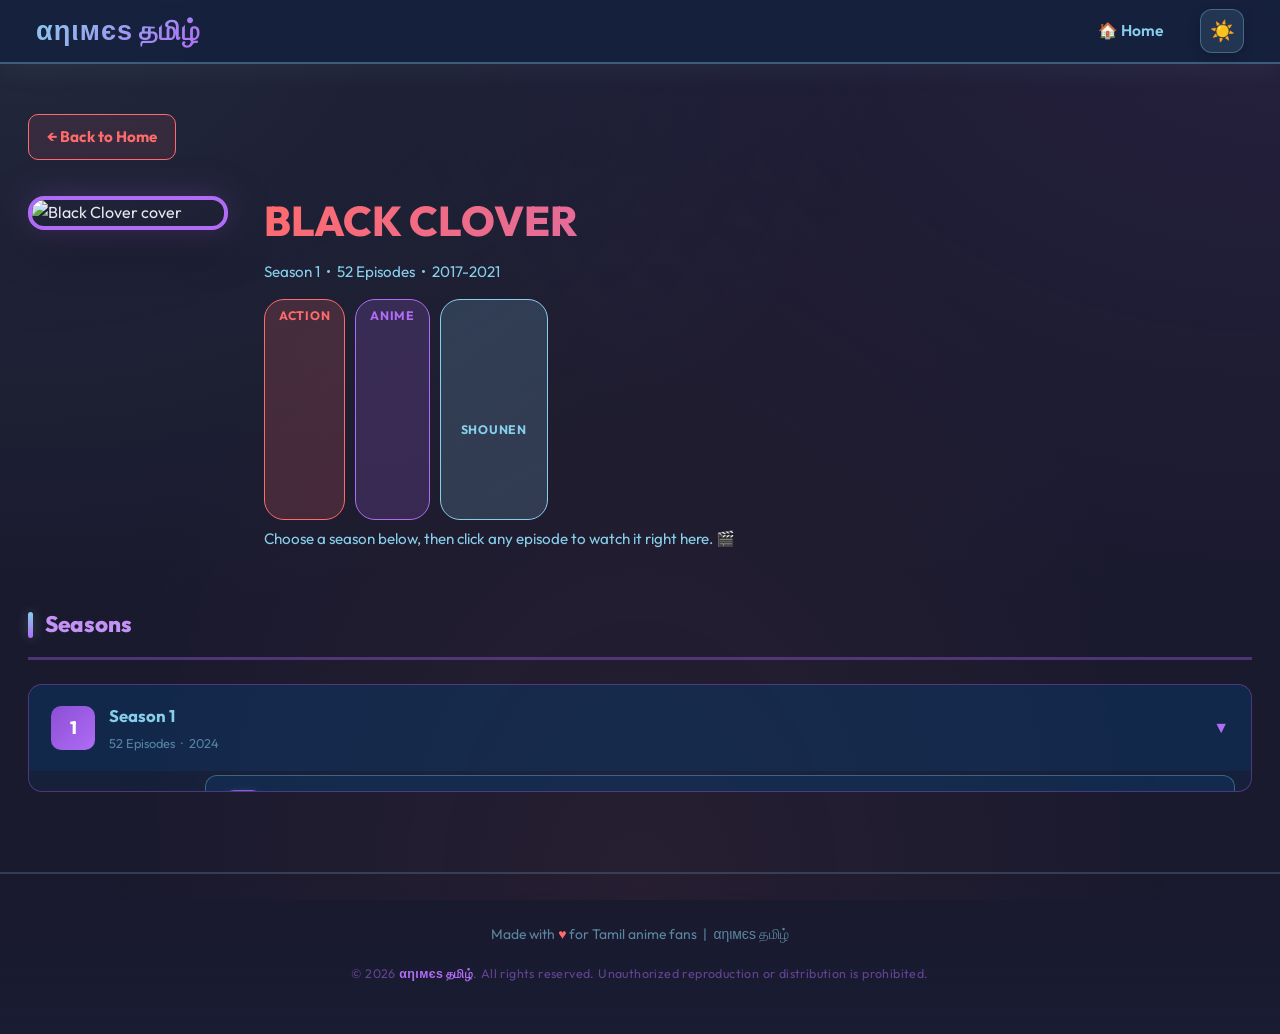
==== Black Clover.html @ f10b7d60 "6 with new animes" ====
<!DOCTYPE html>
<html lang="en">

<head>
    <meta charset="UTF-8">
    <meta name="viewport" content="width=device-width, initial-scale=1.0">
    <title>Black Clover — αηιмєѕ தமிழ்</title>
    <meta name="description" content="Watch Black Clover Season 1 & Season 2 all episodes in Tamil on αηιмєѕ தமிழ்.">
    <link rel="stylesheet" href="style.css">
    <script>/* apply saved theme before paint */
        (function () { var t = localStorage.getItem('animeTheme') || 'dark'; document.documentElement.setAttribute('data-theme', t); })();
    </script>
        <style>
        /* Page-specific keyframes — all other styles live in style.css */
        @keyframes fadeIn  { from { opacity: 0; } to { opacity: 1; } }
        @keyframes slideUp { from { transform: translateY(30px); opacity: 0; } to { transform: translateY(0); opacity: 1; } }
    </style>
</head>

<body>

    <!-- ===== VIDEO MODAL ===== -->
    <div class="modal-overlay" id="videoModal" role="dialog" aria-modal="true" aria-labelledby="modalEpTitle">
        <div class="modal-box">
            <div class="modal-topbar">
                <div class="modal-ep-title" id="modalEpTitle">Episode</div>
                <button class="modal-close" id="modalClose" title="Close (Esc)">✕</button>
            </div>
            <div class="modal-video-wrap">
                <iframe id="modalIframe" title="Anime Video Player" src="" allowfullscreen allow="autoplay"></iframe>
            </div>
            <div class="modal-controls">
                <button class="modal-nav-btn btn-prev" id="btnPrev">◀ Previous</button>
                <div class="quality-selector" id="qualitySelector">
                    <button class="quality-btn active" data-quality="720p">720p</button>
                    <button class="quality-btn" data-quality="480p">480p</button>
                    <button class="quality-btn" data-quality="360p">360p</button>
                </div>
                <div class="modal-ep-counter" id="epCounter">— / 52</div>
                <button class="download-btn" id="downloadBtn" title="Download current episode">
                    ⬇ Download
                </button>
                <button class="modal-nav-btn btn-next" id="btnNext">Next ▶</button>
            </div>
        </div>
    </div>

    <!-- ===== NAVBAR ===== -->
    <nav class="navbar">
        <a href="index.html" class="logo">αηιмєѕ தமிழ்</a>
        <button class="hamburger" id="hamburger" aria-label="Toggle menu" aria-expanded="false">
            <span></span>
            <span></span>
            <span></span>
        </button>
        <ul class="nav-links" id="navLinks">
            <li><a href="index.html">🏠 Home</a></li>
        </ul>
        <button class="theme-toggle" id="themeToggle" aria-label="Toggle light/dark theme"
            title="Toggle theme">☀️</button>
    </nav>

    <!-- ===== PAGE CONTENT ===== -->
    <div class="page-wrapper">

        <a href="index.html" class="back-link">← Back to Home</a>

        <!-- SHOW HEADER -->
        <div class="show-header">
            <img src="Black clover.jpg" alt="Black Clover cover" loading="lazy" decoding="async">
            <div class="show-info">
                <h1>BLACK CLOVER</h1>
                <p>
                    Season 1 &nbsp;•&nbsp; 52 Episodes &nbsp;•&nbsp; 2017-2021
                </p>
                <div class="genre-tags">
                    <span class="genre-tag action">Action</span>
                    <span class="genre-tag anime">Anime</span>
                    <span class="genre-tag hero">Shounen</span>
                </div>
                <p class="show-description">
                    Choose a season below, then click any episode to watch it right here. 🎬
                </p>
            </div>
        </div>

        <!-- SEASON SECTION TITLE -->
        <div class="section-title">Seasons</div>

        <!-- SEASON ACCORDION -->
        <div class="seasons-wrap" id="seasonsWrap">

            <!-- Season 1 block -->
            <div class="season-block" id="block-s1">
                <div class="season-header" id="hdr-s1" role="button" aria-expanded="false" aria-controls="body-s1">
                    <div class="season-header-left">
                        <div class="season-num-badge">1</div>
                        <div>
                            <div class="season-header-title">Season 1</div>
                            <div class="season-header-meta">52 Episodes &nbsp;·&nbsp; 2024</div>
                        </div>
                    </div>
                    <span class="season-chevron">▼</span>
                </div>
                <div class="season-body" id="body-s1">
                    <div class="season-body-inner">
                        <div class="season-content">
                            <div class="season-cover">
                                <img src="Black Clover S1.jpg" alt="Black Clover Season 1" loading="lazy" decoding="async">
                            </div>
                            <div class="season-episodes">
                                <ul class="episode-list" id="listS1"></ul>
                            </div>
                        </div>
                    </div>
                </div>
            </div>

            

        </div>

    </div>

    <!-- FOOTER -->
    <footer>
        <p>Made with <span>♥</span> for Tamil anime fans &nbsp;|&nbsp; αηιмєѕ தமிழ்</p>
        <p class="copyright">&copy; 2026 <span class="copy-brand">αηιмєѕ தமிழ்</span>. All rights reserved. Unauthorized
            reproduction or distribution is prohibited.</p>
    </footer>

    <script>
        // ─── Episode data ──────────────────────────────────────────────────────────
        const season1 = [
            { label: 'Black Clover — Season 1 Episode 1', url: 'https://drive.google.com/file/d/1ODPbHvJEhEMpphtI4MxRCnHUGXmP1tiV/view?usp=drive_link' },
            { label: 'Black Clover — Season 1 Episode 2', url: 'https://drive.google.com/file/d/1UU6DMYvfNjdgx-czAlC-QVXr_h1ueQlT/view?usp=drive_link' },
            { label: 'Black Clover — Season 1 Episode 3', url: 'https://drive.google.com/file/d/1fp06RDOdwftq0lW15S4uNfMXd6vimS-R/view?usp=drive_link' },
            { label: 'Black Clover — Season 1 Episode 4', url: 'https://drive.google.com/file/d/147hRagMRsgIPIV0D53DgfWSum-laJky3/view?usp=drive_link' },
            { label: 'Black Clover — Season 1 Episode 5', url: 'https://drive.google.com/file/d/1hx0wmpyjPti8TizTmMIxTGmv3ncDwISy/view?usp=drive_link' },
            { label: 'Black Clover — Season 1 Episode 6', url: 'https://drive.google.com/file/d/1q7LnzBNbZkUUWpS2-jgmQ9IhrlIVIlir/view?usp=drive_link' },
            { label: 'Black Clover — Season 1 Episode 7', url: 'https://drive.google.com/file/d/16MvOg9ebQ0H7MaVcecm7iQT22Mqzcdz2/view?usp=drive_link' },
            { label: 'Black Clover — Season 1 Episode 8', url: 'https://drive.google.com/file/d/1AsIBkCfFNQz-Bp7a3dCff4TRUzwnJFNo/view?usp=drive_link' },
            { label: 'Black Clover — Season 1 Episode 9', url: 'https://drive.google.com/file/d/16DXvcwOeLI66t9OxpJB8tHux8fPv2nIG/view?usp=drive_link' },
            { label: 'Black Clover — Season 1 Episode 10', url: 'https://drive.google.com/file/d/1ffPq-OgUAM6AscoiG_Q5oQ6_a7YMpHwx/view?usp=drive_link' },
            { label: 'Black Clover — Season 1 Episode 11', url: 'https://drive.google.com/file/d/1TDnt6CKVh8oF5mcPyg6MbT69pBbmj9pi/view?usp=drive_link' },
            { label: 'Black Clover — Season 1 Episode 12', url: 'https://drive.google.com/file/d/1ku1aMR34oBhOyInc1qjT79qwLTLvL-Q6/view?usp=drive_link' },
            { label: 'Black Clover — Season 1 Episode 13', url: 'https://drive.google.com/file/d/1seFA0r91bk8-u1pZyEKzcgGpgho2S2MD/view?usp=drive_link' },
            { label: 'Black Clover — Season 1 Episode 14', url: 'https://drive.google.com/file/d/12w76KF4JlneqTBJmibyP7TG2EaC3A2d1/view?usp=drive_link' },
            { label: 'Black Clover — Season 1 Episode 15', url: 'https://drive.google.com/file/d/1xRk1DCmww_YLrAiUZ01_tJFTzHuUz1rH/view?usp=drive_link' },
            { label: 'Black Clover — Season 1 Episode 16', url: 'https://drive.google.com/file/d/1O9LygKLz4t2v1fXNx--AKS7kRJ373syA/view?usp=drive_link' },
            { label: 'Black Clover — Season 1 Episode 17', url: 'https://drive.google.com/file/d/1rYxMDRkAYCaDwPFj208exHD-0DpUpXCZ/view?usp=drive_link' },
            { label: 'Black Clover — Season 1 Episode 18', url: 'https://drive.google.com/file/d/1ztxoA6_M03mwa7ZdaEwH3BLgy6uEzq-6/view?usp=drive_link' },
            { label: 'Black Clover — Season 1 Episode 19', url: 'https://drive.google.com/file/d/1YQ4ZGFRJcFFOziHP7ryG60n-5vrGi-Hg/view?usp=drive_link' },
            { label: 'Black Clover — Season 1 Episode 20', url: 'https://drive.google.com/file/d/1003yUZefJmhm5v-bn42cq-cFcBUf1Kmr/view?usp=drive_link' },
            { label: 'Black Clover — Season 1 Episode 21', url: 'https://drive.google.com/file/d/1nypsdMPqKhxxxCl2USI6wyjwSKQftTIE/view?usp=drive_link' },
            { label: 'Black Clover — Season 1 Episode 22', url: 'https://drive.google.com/file/d/1fzC5f1wbf9sOoAqkiLy27fHo5FhXYRzz/view?usp=drive_link' },
            { label: 'Black Clover — Season 1 Episode 23', url: 'https://drive.google.com/file/d/1_gjJJTzLBx9CuyI6VPsvhYlcbNpOs1Sj/view?usp=drive_link' },
            { label: 'Black Clover — Season 1 Episode 24', url: 'https://drive.google.com/file/d/1h2pwCmJOZrFb5NExrcI9Pcqk-jPaqbt_/view?usp=drive_link' },
            { label: 'Black Clover — Season 1 Episode 25', url: 'https://drive.google.com/file/d/1vTQSO6mHoZk7KQks492SP2wtjo2FNkQ2/view?usp=drive_link' },
            { label: 'Black Clover — Season 1 Episode 26', url: 'https://drive.google.com/file/d/1W5kCnkiEDYukoO-WlAtehgl3UT6zfNxh/view?usp=drive_link' },
            { label: 'Black Clover — Season 1 Episode 27', url: 'https://drive.google.com/file/d/1fP_kt8_ywPyBqBD8XFNz-qHctT_Kmmp9/view?usp=drive_link' },
            { label: 'Black Clover — Season 1 Episode 28', url: 'https://drive.google.com/file/d/1cFwmqe0yg_zBHIG69gk7wKfw1a-eI2rd/view?usp=drive_link' },
            { label: 'Black Clover — Season 1 Episode 29', url: 'https://drive.google.com/file/d/1rcgXAd_u4LQvGD85NG6L_ZZRvOPipj1w/view?usp=drive_link' },
            { label: 'Black Clover — Season 1 Episode 30', url: 'https://drive.google.com/file/d/1GQHpieshRv08iTudhfadLTmQG_kX_81U/view?usp=drive_link' },
            { label: 'Black Clover — Season 1 Episode 31', url: 'https://drive.google.com/file/d/1RqxE4C7LSFc72aBbK0ppRc-T9F8D0yFf/view?usp=drive_link' },
            { label: 'Black Clover — Season 1 Episode 32', url: 'https://drive.google.com/file/d/11ycaToQ2TkcVKYUf12bIoVbeEXOgBtCK/view?usp=drive_link' },
            { label: 'Black Clover — Season 1 Episode 33', url: 'https://drive.google.com/file/d/1ajj0gp3xN7RAtzWEq52D7Rs4c3wvOy00/view?usp=drive_link' },
            { label: 'Black Clover — Season 1 Episode 34', url: 'https://drive.google.com/file/d/1F8uGpwolBcLbOCt_jxpoOchkNUZ0XtZn/view?usp=drive_link' },
            { label: 'Black Clover — Season 1 Episode 35', url: 'https://drive.google.com/file/d/1EN5IN9hanwbucivZ3r1BJMKgd7P41Uz4/view?usp=drive_link' },
            { label: 'Black Clover — Season 1 Episode 36', url: 'https://drive.google.com/file/d/18jjQ3Py9q21RgcNIhizg5OyiLKfL_dfh/view?usp=drive_link' },
            { label: 'Black Clover — Season 1 Episode 37', url: 'https://drive.google.com/file/d/1yW2bL2XUI3VKsSQ8Ou470-_n8xtNUzNb/view?usp=drive_link' },
            { label: 'Black Clover — Season 1 Episode 38', url: 'https://drive.google.com/file/d/1KJCh59lzcBtqf_SO4vPp98ZI-LniccoH/view?usp=drive_link' },
            { label: 'Black Clover — Season 1 Episode 39', url: 'https://drive.google.com/file/d/1qVKRg0rlQJD0KMX1C6P8OE7jvjG9UlRe/view?usp=drive_link' },
            { label: 'Black Clover — Season 1 Episode 40', url: 'https://drive.google.com/file/d/1Q9NmlAQa1TrAHIjie25ZDMcZDa-YQYuP/view?usp=drive_link' },
            { label: 'Black Clover — Season 1 Episode 41', url: 'https://drive.google.com/file/d/1DWbmje2Cut4kT2jY8WESexI1O4_34SRt/view?usp=drive_link' },
            { label: 'Black Clover — Season 1 Episode 42', url: 'https://drive.google.com/file/d/1GTsT0j_Vl5AwKKSDwWXC5KhdFjTHr4aM/view?usp=drive_link' },
            { label: 'Black Clover — Season 1 Episode 43', url: 'https://drive.google.com/file/d/1z6HKS_v7naEfR71bDJf1O1Imvs-zz7Je/view?usp=drive_link' },
            { label: 'Black Clover — Season 1 Episode 44', url: 'https://drive.google.com/file/d/1w0cN11PbFkwaNHTjjyJNapjziAgTkaDh/view?usp=drive_link' },
            { label: 'Black Clover — Season 1 Episode 45', url: 'https://drive.google.com/file/d/191g0h7XyX-62N4xODG4WYwB1gnaFqEPl/view?usp=drive_link' },
            { label: 'Black Clover — Season 1 Episode 46', url: 'https://drive.google.com/file/d/1o9afwUp92Q18mSyHH6MPzNlselTNKvGx/view?usp=drive_link' },
            { label: 'Black Clover — Season 1 Episode 47', url: 'https://drive.google.com/file/d/15kICb1pFve39YVBaPz4xmDzAzr6nMhFi/view?usp=drive_link' },
            { label: 'Black Clover — Season 1 Episode 48', url: 'https://drive.google.com/file/d/13fcKTHnzJXK2BI83XcnaROCqIEAhhWLm/view?usp=drive_link' },
            { label: 'Black Clover — Season 1 Episode 49', url: 'https://drive.google.com/file/d/1zWOemoixFibdqLj236k2VJsVxp9vYJTT/view?usp=drive_link' },
            { label: 'Black Clover — Season 1 Episode 50', url: 'https://drive.google.com/file/d/19eNcGR957ftd28TEfy8--QZLz8u13Xa3/view?usp=drive_link' },
            { label: 'Black Clover — Season 1 Episode 51', url: 'https://drive.google.com/file/d/1IVCrdZCVjt_2vN_iQzRdhMXT2vHn7FC3/view?usp=sharing' },
           
            
        ];

        const allEpisodes = [...season1];
        const total = allEpisodes.length;
        let currentEp = 0;

        // ─── Drive share → embed URL ───────────────────────────────────────────────
        function embedUrl(shareUrl) {
            const m = shareUrl.match(/\/file\/d\/([^/]+)\//);
            return m ? `https://drive.google.com/file/d/${m[1]}/preview` : shareUrl;
        }

        // ─── Build episode list ────────────────────────────────────────────────────
        function buildList(listId, episodes, globalOffset) {
            const ul = document.getElementById(listId);
            episodes.forEach((ep, i) => {
                const globalIndex = globalOffset + i;
                const epNum = String(i + 1).padStart(2, '0');
                const li = document.createElement('li');
                li.innerHTML = `
                    <a href="#" class="ep-link" data-index="${globalIndex}" id="ep-${globalIndex}">
                        <span class="ep-number">${epNum}</span>
                        ${ep.label}
                        <span class="ep-icon">▶</span>
                    </a>`;
                ul.appendChild(li);
            });
        }

        buildList('listS1', season1, 0);

        // ─── Season accordion toggle ───────────────────────────────────────────────
        function toggleSeason(blockId, headerId) {
            const block = document.getElementById(blockId);
            const hdr = document.getElementById(headerId);
            const isOpen = block.classList.contains('open');
            block.classList.toggle('open', !isOpen);
            hdr.setAttribute('aria-expanded', String(!isOpen));
        }

        document.getElementById('hdr-s1').addEventListener('click', () => toggleSeason('block-s1', 'hdr-s1'));

        // ─── Modal elements ────────────────────────────────────────────────────────
        const modal = document.getElementById('videoModal');
        const iframe = document.getElementById('modalIframe');
        const modalTitle = document.getElementById('modalEpTitle');
        const epCounter = document.getElementById('epCounter');
        const btnPrev = document.getElementById('btnPrev');
        const btnNext = document.getElementById('btnNext');
        const btnClose = document.getElementById('modalClose');
        const qualityBtns = document.querySelectorAll('.quality-btn');
        const downloadBtn = document.getElementById('downloadBtn');
        let currentQuality = '720p';

        function openEpisode(index) {
            currentEp = index;
            currentQuality = '720p';
            const ep = allEpisodes[index];
            modalTitle.textContent = ep.label;
            epCounter.textContent = `${index + 1} / ${total}`;
            iframe.src = embedUrl(ep.url);
            btnPrev.disabled = index === 0;
            btnNext.disabled = index === total - 1;
            modal.classList.add('active');
            document.body.style.overflow = 'hidden';

            document.querySelectorAll('.ep-link').forEach(a => a.classList.remove('ep-active'));
            const activeLink = document.getElementById(`ep-${index}`);
            if (activeLink) activeLink.classList.add('ep-active');
            
            // Reset quality buttons
            qualityBtns.forEach(btn => btn.classList.remove('active'));
            document.querySelector('[data-quality="720p"]').classList.add('active');
        }

        function closeModal() {
            modal.classList.remove('active');
            iframe.src = '';
            document.body.style.overflow = '';
            document.querySelectorAll('.ep-link').forEach(a => a.classList.remove('ep-active'));
        }

        function downloadEpisode() {
            const ep = allEpisodes[currentEp];
            let urlToDL = ep.url;
            
            // Extract Google Drive file ID from sharing URL
            const match = ep.url.match(/\/file\/d\/([^\/]+)\//);
            if (match && match[1]) {
                urlToDL = `https://drive.google.com/uc?export=download&id=${match[1]}`;
            }
            
            downloadBtn.classList.add('loading');
            downloadBtn.textContent = '⏳ Preparing...';
            downloadBtn.disabled = true;
            
            // Open download link
            const a = document.createElement('a');
            a.href = urlToDL;
            a.target = '_blank';
            a.click();
            
            // Reset button after 2 seconds
            setTimeout(() => {
                downloadBtn.classList.remove('loading');
                downloadBtn.textContent = '⬇ Download';
                downloadBtn.disabled = false;
            }, 2000);
        }


        // ─── Event listeners ──────────────────────────────────────────────────────
        document.addEventListener('click', e => {
            const link = e.target.closest('.ep-link');
            if (!link) return;
            e.preventDefault();
            openEpisode(parseInt(link.dataset.index));
        });

        qualityBtns.forEach(btn => {
            btn.addEventListener('click', () => {
                currentQuality = btn.dataset.quality;
                qualityBtns.forEach(b => b.classList.remove('active'));
                btn.classList.add('active');
            });
        });

        downloadBtn.addEventListener('click', downloadEpisode);
        btnPrev.addEventListener('click', () => { if (currentEp > 0) openEpisode(currentEp - 1); });
        btnNext.addEventListener('click', () => { if (currentEp < total - 1) openEpisode(currentEp + 1); });
        btnClose.addEventListener('click', closeModal);
        modal.addEventListener('click', e => { if (e.target === modal) closeModal(); });
        document.addEventListener('keydown', e => {
            if (e.key === 'Escape' && modal.classList.contains('active')) closeModal();
        });

        // ─── Hamburger menu ──────────────────────────────────────────────────────
        const hamburger = document.getElementById('hamburger');
        const navLinks = document.getElementById('navLinks');
        
        hamburger.addEventListener('click', function () {
            navLinks.classList.toggle('active');
            hamburger.classList.toggle('active');
            hamburger.setAttribute('aria-expanded', navLinks.classList.contains('active'));
        });

        // Close menu when a link is clicked
        navLinks.querySelectorAll('a').forEach(link => {
            link.addEventListener('click', function () {
                navLinks.classList.remove('active');
                hamburger.classList.remove('active');
                hamburger.setAttribute('aria-expanded', false);
            });
        });

        // ─── Theme toggle ─────────────────────────────────────────────────────────
        var themeBtn = document.getElementById('themeToggle');
        var htmlEl = document.documentElement;
        themeBtn.textContent = htmlEl.getAttribute('data-theme') === 'light' ? '🌙' : '☀️';
        themeBtn.addEventListener('click', function () {
            var next = htmlEl.getAttribute('data-theme') === 'light' ? 'dark' : 'light';
            htmlEl.setAttribute('data-theme', next);
            localStorage.setItem('animeTheme', next);
            themeBtn.textContent = next === 'light' ? '🌙' : '☀️';
        });
    </script>

</body>

</html>
---- style.css ----
/* ===== GOOGLE FONTS ===== */
@import url('https://fonts.googleapis.com/css2?family=Outfit:wght@300;400;500;600;700;800&display=swap');
@import url('https://fonts.googleapis.com/css2?family=Inter:wght@400;500;600;700&display=swap');

/* ===== COLOR THEME VARIABLES ===== */
:root {
  --bg-primary: #1a1a2e;
  --bg-secondary: #16213e;
  --bg-card: #0f3460;

  --sky-blue: #87ceeb;
  --sky-blue-dark: #4fb3d9;
  --sky-blue-glow: rgba(135, 206, 235, 0.25);

  --light-red: #ff6b6b;
  --light-red-dark: #e05252;
  --light-red-glow: rgba(255, 107, 107, 0.25);

  --purple: #b06cf5;
  --purple-dark: #8a4fd4;
  --purple-glow: rgba(176, 108, 245, 0.25);

  --text-primary: #e8e8f0;
  --text-sky: #87ceeb;
  --text-red: #ff6b6b;
  --text-purple: #c492f7;

  --border-sky: rgba(135, 206, 235, 0.35);
  --border-purple: rgba(176, 108, 245, 0.35);

  --navbar-height: 64px;
}

/* ===== RESET & BASE ===== */
*,
*::before,
*::after {
  box-sizing: border-box;
  margin: 0;
  padding: 0;
}

html {
  scroll-behavior: smooth;
  -webkit-font-smoothing: antialiased;
  -moz-osx-font-smoothing: grayscale;
}

body {
  font-family: 'Outfit', Arial, sans-serif;
  background-color: var(--bg-primary);
  color: var(--text-primary);
  min-height: 100vh;
  line-height: 1.6;
  -webkit-font-smoothing: antialiased;
  -moz-osx-font-smoothing: grayscale;
}

/* ===== ANIMATED BACKGROUND GRADIENT ===== */
body::before {
  content: '';
  position: fixed;
  top: 0;
  left: 0;
  width: 100%;
  height: 100%;
  background:
    radial-gradient(ellipse at top left, rgba(135, 206, 235, 0.08) 0%, transparent 50%),
    radial-gradient(ellipse at top right, rgba(176, 108, 245, 0.08) 0%, transparent 50%),
    radial-gradient(ellipse at bottom, rgba(255, 107, 107, 0.06) 0%, transparent 60%);
  pointer-events: none;
  z-index: 0;
}

/* ===== NAVBAR / HEADER ===== */
.navbar {
  position: sticky;
  top: 0;
  z-index: 200;
  display: flex;
  align-items: center;
  justify-content: space-between;
  padding: 0 36px;
  height: var(--navbar-height);
  background: rgba(22, 33, 62, 0.95);
  -webkit-backdrop-filter: blur(16px);
  backdrop-filter: blur(16px);
  border-bottom: 2px solid var(--border-sky);
  box-shadow: 0 4px 30px rgba(135, 206, 235, 0.08);
  gap: 12px;
  will-change: transform;
}

.navbar .logo {
  font-size: 1.7rem;
  font-weight: 800;
  background: linear-gradient(135deg, var(--sky-blue), var(--purple));
  -webkit-background-clip: text;
  -webkit-text-fill-color: transparent;
  background-clip: text;
  letter-spacing: 1px;
  text-decoration: none;
  transition: filter 0.3s ease;
  cursor: pointer;
  flex-shrink: 0;
}

.navbar .logo:hover {
  filter: brightness(1.2);
}

.nav-links {
  display: flex;
  gap: 28px;
  list-style: none;
  margin-left: auto;
}

.nav-links a {
  color: var(--sky-blue);
  text-decoration: none;
  font-weight: 600;
  font-size: 0.98rem;
  padding: 8px 16px;
  border-radius: 10px;
  transition: all 0.3s ease;
  border: 1px solid transparent;
  position: relative;
  white-space: nowrap;
}

.nav-links a::after {
  content: '';
  position: absolute;
  bottom: 0;
  left: 50%;
  width: 0;
  height: 2px;
  background: linear-gradient(90deg, var(--sky-blue), var(--purple));
  transform: translateX(-50%);
  transition: width 0.3s ease;
}

.nav-links a:hover {
  color: #fff;
  background: rgba(135, 206, 235, 0.1);
  border-color: var(--sky-blue);
  box-shadow: 0 0 16px rgba(135, 206, 235, 0.2);
}

.nav-links a:hover::after {
  width: calc(100% - 32px);
}

/* ===== HAMBURGER MENU ===== */
.hamburger {
  display: none;
  flex-direction: column;
  justify-content: center;
  gap: 5px;
  background: transparent;
  border: none;
  cursor: pointer;
  padding: 8px;
  flex-shrink: 0;
}

.hamburger span {
  width: 24px;
  height: 3px;
  background: var(--sky-blue);
  border-radius: 2px;
  transition: all 0.3s ease;
  display: block;
}

.hamburger.active span:nth-child(1) {
  transform: rotate(45deg) translate(5px, 6px);
}

.hamburger.active span:nth-child(2) {
  opacity: 0;
  transform: scaleX(0);
}

.hamburger.active span:nth-child(3) {
  transform: rotate(-45deg) translate(5px, -6px);
}

/* ===== PAGE WRAPPER ===== */
.page-wrapper {
  position: relative;
  z-index: 1;
  max-width: 1200px;
  margin: 0 auto;
  padding: 50px 28px 80px;
}

/* ===== KEYFRAME ANIMATIONS ===== */
/* Use opacity-based pulse — GPU-friendly, no filter repaint */
@keyframes titlePulse {
  0%, 100% { opacity: 1; }
  50%       { opacity: 0.82; }
}

@keyframes slideInDown {
  from { opacity: 0; transform: translateY(-30px); }
  to   { opacity: 1; transform: translateY(0); }
}

@keyframes slideInUp {
  from { opacity: 0; transform: translateY(30px); }
  to   { opacity: 1; transform: translateY(0); }
}

@keyframes slideInLeft {
  from { opacity: 0; transform: translateX(-20px); }
  to   { opacity: 1; transform: translateX(0); }
}

@keyframes scaleIn {
  from { opacity: 0; transform: scale(0.95); }
  to   { opacity: 1; transform: scale(1); }
}

@keyframes float {
  0%, 100% { transform: translateY(0px); }
  50%       { transform: translateY(-12px); }
}

@keyframes fadeIn {
  from { opacity: 0; transform: translateY(-6px); }
  to   { opacity: 1; transform: translateY(0); }
}

/* ===== HOME PAGE - HERO ===== */
.hero {
  text-align: center;
  padding: 100px 20px 70px;
  animation: slideInDown 0.8s ease-out;
}

.hero h1 {
  font-size: 3.5rem;
  font-weight: 800;
  background: linear-gradient(135deg, var(--sky-blue) 0%, var(--purple) 50%, var(--light-red) 100%);
  -webkit-background-clip: text;
  -webkit-text-fill-color: transparent;
  background-clip: text;
  margin-bottom: 24px;
  letter-spacing: 2px;
  text-shadow: none;
  animation: titlePulse 3s ease-in-out infinite;
  line-height: 1.15;
  will-change: opacity;
}

.hero p {
  color: var(--text-purple);
  font-size: 1.2rem;
  margin-bottom: 20px;
  font-weight: 500;
  animation: slideInUp 0.8s ease-out 0.15s both;
  line-height: 1.6;
  opacity: 0.95;
}

.hero p:last-of-type {
  font-size: 0.95rem;
  color: rgba(196, 146, 247, 0.8);
  margin-bottom: 32px;
  animation-delay: 0.25s;
}

.hero-subtitle {
  font-size: 0.95rem;
  opacity: 0.8;
  margin-top: 12px;
  animation: slideInUp 0.8s ease-out 0.25s both;
}

/* ===== ANIME CARD GRID ===== */
.anime-grid {
  display: grid;
  grid-template-columns: repeat(auto-fill, minmax(200px, 1fr));
  gap: 28px;
  margin-top: 60px;
  animation: slideInUp 0.8s ease-out 0.2s both;
}

.anime-card {
  background: linear-gradient(145deg, rgba(15, 52, 96, 0.7), rgba(26, 26, 46, 0.9));
  border: 1px solid var(--border-purple);
  border-radius: 18px;
  overflow: hidden;
  text-decoration: none;
  color: inherit;
  transition: transform 0.4s cubic-bezier(0.34, 1.56, 0.64, 1),
              border-color 0.4s ease,
              box-shadow 0.4s ease;
  box-shadow: 0 8px 32px rgba(0, 0, 0, 0.3);
  position: relative;
  animation: scaleIn 0.6s ease-out;
  cursor: pointer;
  display: flex;
  flex-direction: column;
  will-change: transform;
}

.anime-card::after {
  content: '';
  position: absolute;
  inset: 0;
  border-radius: 18px;
  background: linear-gradient(135deg, var(--sky-blue-glow), var(--purple-glow));
  opacity: 0;
  transition: opacity 0.4s ease;
  pointer-events: none;
}

.anime-card:hover {
  transform: translateY(-12px) scale(1.03);
  border-color: var(--sky-blue);
  box-shadow:
    0 20px 50px rgba(135, 206, 235, 0.25),
    0 0 0 2px var(--sky-blue);
}

.anime-card:hover::after {
  opacity: 1;
}

/* Disable heavy transform on touch devices */
@media (hover: none) and (pointer: coarse) {
  .anime-card:hover,
  .anime-card:active {
    transform: translateY(-4px) scale(1.01);
    border-color: var(--border-purple);
    box-shadow: 0 8px 32px rgba(0, 0, 0, 0.3);
  }
}

.anime-card img {
  width: 100%;
  height: 280px;
  object-fit: cover;
  display: block;
  transition: transform 0.5s cubic-bezier(0.34, 1.56, 0.64, 1), opacity 0.4s ease;
  aspect-ratio: 2 / 3;
  flex-shrink: 0;
}

.anime-card:hover img {
  transform: scale(1.12) rotate(1deg);
  opacity: 0.8;
}

.anime-card .card-body {
  padding: 16px 18px 18px;
  position: relative;
  z-index: 1;
  background: rgba(26, 26, 46, 0.95);
  flex: 1;
  display: flex;
  flex-direction: column;
  gap: 8px;
}

.anime-card .card-title {
  font-size: 1.05rem;
  font-weight: 700;
  color: var(--sky-blue);
  line-height: 1.3;
  display: -webkit-box;
  -webkit-line-clamp: 2;
  line-clamp: 2;
  -webkit-box-orient: vertical;
  overflow: hidden;
}

.anime-card .card-badge {
  display: flex;
  flex-direction: column;
  gap: 3px;
  font-size: 0.68rem;
  font-weight: 600;
  padding: 7px 10px;
  border-radius: 8px;
  background: linear-gradient(135deg, var(--purple-dark), var(--purple));
  color: #fff;
  letter-spacing: 0.5px;
  text-transform: uppercase;
  margin-top: auto;
}

/* Coming soon cards */
.anime-card.coming-soon {
  border-style: dashed;
  opacity: 0.65;
  background: linear-gradient(145deg, rgba(15, 52, 96, 0.4), rgba(26, 26, 46, 0.6));
  cursor: default;
  pointer-events: none;
}

.anime-card.coming-soon:hover {
  transform: none;
  border-color: var(--border-purple);
}

.coming-soon-placeholder {
  height: 280px;
  background: linear-gradient(135deg, #0f3460, #1a1a2e);
  display: flex;
  align-items: center;
  justify-content: center;
}

.coming-soon-emoji {
  font-size: 3rem;
  animation: float 3s ease-in-out infinite;
}

.coming-soon-emoji.delay {
  animation-delay: 0.2s;
}

.coming-soon-title-purple { color: var(--text-purple); }
.coming-soon-title-red    { color: var(--text-red); }

/* ===== EPISODE PAGE — SHOW HEADER ===== */
.show-header {
  display: flex;
  align-items: flex-start;
  gap: 36px;
  margin-bottom: 56px;
  flex-wrap: wrap;
  animation: slideInUp 0.8s ease-out;
}

.show-header img {
  width: 200px;
  border-radius: 16px;
  border: 4px solid var(--purple);
  box-shadow: 0 0 32px var(--purple-glow), 0 12px 48px rgba(0, 0, 0, 0.4);
  transition: all 0.3s cubic-bezier(0.34, 1.56, 0.64, 1);
  cursor: pointer;
  flex-shrink: 0;
  object-fit: cover;
}

.show-header img:hover {
  transform: scale(1.06) rotate(-2deg);
  box-shadow: 0 0 50px var(--purple-glow), 0 16px 64px rgba(0, 0, 0, 0.5);
}

.show-info {
  flex: 1;
  min-width: 220px;
}

.show-info h1 {
  font-size: 2.6rem;
  font-weight: 800;
  background: linear-gradient(135deg, var(--light-red), var(--purple));
  -webkit-background-clip: text;
  -webkit-text-fill-color: transparent;
  background-clip: text;
  margin-bottom: 14px;
  line-height: 1.2;
}

.show-info > p,
.show-info .show-meta {
  color: var(--text-sky);
  margin-top: 8px;
  font-size: 0.95rem;
}

.show-description {
  color: var(--text-purple);
  margin-top: 14px;
  font-size: 0.88rem;
  max-width: 480px;
  line-height: 1.5;
}

.show-info .genre-tags {
  display: flex;
  gap: 10px;
  flex-wrap: wrap;
  margin-top: 14px;
}

.genre-tag {
  font-size: 0.77rem;
  font-weight: 700;
  padding: 6px 14px;
  border-radius: 20px;
  text-transform: uppercase;
  letter-spacing: 0.7px;
  transition: all 0.3s ease;
  cursor: default;
}

.genre-tag.action {
  background: rgba(255, 107, 107, 0.18);
  color: var(--light-red);
  border: 1.5px solid var(--light-red);
}

.genre-tag.anime {
  background: rgba(176, 108, 245, 0.18);
  color: var(--purple);
  border: 1.5px solid var(--purple);
}

.genre-tag.hero {
  background: rgba(135, 206, 235, 0.18);
  color: var(--sky-blue);
  border: 1.5px solid var(--sky-blue);
}

/* ===== SECTION TITLE ===== */
.section-title {
  font-size: 1.4rem;
  font-weight: 800;
  color: var(--text-purple);
  margin-top: 40px;
  margin-bottom: 24px;
  padding-bottom: 14px;
  border-bottom: 3px solid var(--border-purple);
  display: flex;
  align-items: center;
  gap: 12px;
  animation: slideInLeft 0.6s ease-out;
}

.section-title::before {
  content: '';
  display: inline-block;
  width: 5px;
  height: 26px;
  border-radius: 4px;
  background: linear-gradient(180deg, var(--sky-blue), var(--purple));
  box-shadow: 0 0 12px rgba(135, 206, 235, 0.3);
  flex-shrink: 0;
}

/* ===== EPISODE LIST ===== */
.episode-list {
  display: flex;
  flex-direction: column;
  gap: 10px;
  list-style: none;
}

.episode-list li a {
  display: flex;
  align-items: center;
  gap: 14px;
  padding: 14px 18px;
  border-radius: 12px;
  background: rgba(15, 52, 96, 0.5);
  border: 1.5px solid var(--border-sky);
  text-decoration: none;
  color: var(--text-primary);
  font-weight: 500;
  font-size: 0.95rem;
  transition: all 0.3s cubic-bezier(0.34, 1.56, 0.64, 1);
  position: relative;
  overflow: hidden;
  min-height: 52px;
}

.episode-list li a::before {
  content: '';
  position: absolute;
  left: 0;
  top: 0;
  bottom: 0;
  width: 4px;
  background: linear-gradient(180deg, var(--sky-blue), var(--purple));
  border-radius: 4px 0 0 4px;
  opacity: 0;
  transition: opacity 0.3s ease;
}

.episode-list li a:hover {
  background: rgba(135, 206, 235, 0.12);
  border-color: var(--sky-blue);
  color: var(--sky-blue);
  transform: translateX(8px);
  box-shadow: 0 6px 24px rgba(135, 206, 235, 0.2);
}

.episode-list li a:hover::before {
  opacity: 1;
  box-shadow: 0 0 12px rgba(135, 206, 235, 0.4);
}

/* Better touch experience */
@media (hover: none) and (pointer: coarse) {
  .episode-list li a:hover,
  .episode-list li a:active {
    background: rgba(135, 206, 235, 0.08);
    border-color: var(--border-sky);
    transform: translateX(4px);
  }
}

.ep-number {
  display: flex;
  align-items: center;
  justify-content: center;
  min-width: 38px;
  width: 38px;
  height: 38px;
  border-radius: 10px;
  background: linear-gradient(135deg, var(--purple-dark), var(--purple));
  color: #fff;
  font-size: 0.82rem;
  font-weight: 700;
  flex-shrink: 0;
  box-shadow: 0 4px 12px rgba(176, 108, 245, 0.3);
  transition: transform 0.3s ease;
}

.episode-list li a:hover .ep-number {
  transform: scale(1.15) rotate(-5deg);
}

.ep-icon {
  margin-left: auto;
  color: var(--sky-blue);
  font-size: 1.1rem;
  opacity: 0;
  transition: opacity 0.3s ease, transform 0.3s ease;
  flex-shrink: 0;
}

.episode-list li a:hover .ep-icon {
  opacity: 1;
  transform: translateX(6px);
}

/* ===== ACTIVE EPISODE HIGHLIGHT ===== */
.ep-link.ep-active {
  background: rgba(135, 206, 235, 0.12) !important;
  border-color: var(--sky-blue) !important;
  color: var(--sky-blue) !important;
}

.ep-link.ep-active::before {
  opacity: 1 !important;
}

.ep-link.ep-active .ep-icon {
  opacity: 1 !important;
}

/* ===== BACK LINK ===== */
.back-link {
  display: inline-flex;
  align-items: center;
  gap: 10px;
  color: var(--text-red);
  text-decoration: none;
  font-weight: 700;
  font-size: 0.95rem;
  margin-bottom: 36px;
  padding: 10px 18px;
  border-radius: 10px;
  border: 1.5px solid var(--light-red);
  background: rgba(255, 107, 107, 0.1);
  transition: all 0.3s cubic-bezier(0.34, 1.56, 0.64, 1);
  min-height: 44px;
}

.back-link:hover {
  background: rgba(255, 107, 107, 0.2);
  box-shadow: 0 0 20px rgba(255, 107, 107, 0.3);
  transform: translateX(-6px);
  border-color: #ff8888;
}

.back-link:active {
  transform: translateX(-3px);
}

/* ===== FOOTER ===== */
footer {
  text-align: center;
  padding: 48px 32px;
  color: rgba(135, 206, 235, 0.6);
  font-size: 0.87rem;
  border-top: 2px solid rgba(135, 206, 235, 0.2);
  position: relative;
  z-index: 1;
  line-height: 1.8;
  background: linear-gradient(180deg, rgba(26, 26, 46, 0) 0%, rgba(22, 33, 62, 0.3) 100%);
}

footer span {
  color: var(--light-red);
  font-weight: 600;
}

.copyright {
  margin-top: 16px;
  font-size: 0.78rem;
  color: rgba(176, 108, 245, 0.5);
  letter-spacing: 0.4px;
}

.copy-brand {
  color: var(--purple);
  font-weight: 700;
}

/* ===== SCROLLBAR ===== */
::-webkit-scrollbar { width: 8px; }
::-webkit-scrollbar-track { background: var(--bg-primary); }
::-webkit-scrollbar-thumb {
  background: linear-gradient(180deg, var(--sky-blue-dark), var(--purple-dark));
  border-radius: 4px;
}
::-webkit-scrollbar-thumb:hover { background: var(--purple); }

/* ===== SEARCH BAR ===== */
.search-wrap {
  margin: 0 auto 20px;
  max-width: 560px;
  animation: slideInDown 0.8s ease-out 0.1s both;
}

.search-box {
  display: flex;
  align-items: center;
  background: rgba(15, 52, 96, 0.6);
  border: 2.5px solid var(--border-sky);
  border-radius: 18px;
  -webkit-backdrop-filter: blur(12px);
  backdrop-filter: blur(12px);
  overflow: hidden;
  transition: all 0.3s ease;
  position: relative;
  box-shadow: 0 4px 20px rgba(0, 0, 0, 0.3);
}

.search-box::before {
  content: '';
  position: absolute;
  inset: 0;
  border-radius: 16px;
  background: linear-gradient(135deg, rgba(135, 206, 235, 0.1), rgba(176, 108, 245, 0.05));
  opacity: 0;
  transition: opacity 0.3s ease;
  pointer-events: none;
}

.search-box:focus-within {
  border-color: var(--sky-blue);
  box-shadow: 0 0 0 4px rgba(135, 206, 235, 0.15), 0 8px 32px rgba(135, 206, 235, 0.15);
  transform: translateY(-2px);
}

.search-box:focus-within::before {
  opacity: 1;
}

.search-icon {
  padding: 0 16px;
  font-size: 1.15rem;
  flex-shrink: 0;
  pointer-events: none;
  -webkit-user-select: none;
  user-select: none;
  color: var(--sky-blue);
}

.search-input {
  flex: 1;
  background: transparent;
  border: none;
  outline: none;
  color: var(--text-primary);
  font-family: 'Outfit', Arial, sans-serif;
  font-size: 1rem;
  font-weight: 500;
  padding: 14px 12px;
  caret-color: var(--sky-blue);
  letter-spacing: 0.3px;
  min-width: 0;
}

.search-input::placeholder {
  color: rgba(135, 206, 235, 0.5);
  font-weight: 400;
}

.search-clear {
  display: none;
  align-items: center;
  justify-content: center;
  width: 36px;
  height: 36px;
  margin-right: 8px;
  background: rgba(255, 107, 107, 0.15);
  border: 1px solid rgba(255, 107, 107, 0.4);
  border-radius: 8px;
  color: var(--light-red);
  font-size: 0.88rem;
  cursor: pointer;
  flex-shrink: 0;
  transition: all 0.2s ease;
  font-weight: 600;
}

.search-clear:hover {
  background: var(--light-red);
  color: #fff;
  box-shadow: 0 0 12px rgba(255, 107, 107, 0.5);
  transform: scale(1.1);
}

.search-clear:active {
  transform: scale(0.95);
}

.search-no-results {
  margin-top: 16px;
  text-align: center;
  color: rgba(176, 108, 245, 0.7);
  font-size: 1rem;
  font-weight: 500;
  animation: fadeIn 0.3s ease;
  padding: 12px;
  display: none;
}

.search-no-results span {
  color: var(--sky-blue);
  font-weight: 600;
}

/* =====================================================
   VIDEO MODAL (shared across episode pages)
   ===================================================== */
.modal-overlay {
  display: none;
  position: fixed;
  inset: 0;
  z-index: 999;
  background: rgba(10, 10, 20, 0.92);
  -webkit-backdrop-filter: blur(10px);
  backdrop-filter: blur(10px);
  align-items: center;
  justify-content: center;
  animation: modalFadeIn 0.25s ease;
}

.modal-overlay.active {
  display: flex;
}

@keyframes modalFadeIn {
  from { opacity: 0; }
  to   { opacity: 1; }
}

.modal-box {
  position: relative;
  width: min(92vw, 900px);
  background: linear-gradient(145deg, #0f1e3a, #1a1a2e);
  border: 1px solid rgba(135, 206, 235, 0.3);
  border-radius: 18px;
  overflow: hidden;
  box-shadow: 0 0 60px rgba(135, 206, 235, 0.15), 0 24px 80px rgba(0, 0, 0, 0.7);
  animation: modalSlideUp 0.3s ease;
  max-height: calc(100vh - 20px);
  display: flex;
  flex-direction: column;
}

@keyframes modalSlideUp {
  from { transform: translateY(30px); opacity: 0; }
  to   { transform: translateY(0); opacity: 1; }
}

.modal-topbar {
  display: flex;
  align-items: center;
  justify-content: space-between;
  padding: 12px 18px;
  background: rgba(135, 206, 235, 0.06);
  border-bottom: 1px solid rgba(135, 206, 235, 0.15);
  flex-shrink: 0;
  gap: 12px;
}

.modal-ep-title {
  font-size: 0.95rem;
  font-weight: 700;
  color: var(--sky-blue);
  letter-spacing: 0.5px;
  overflow: hidden;
  text-overflow: ellipsis;
  white-space: nowrap;
}

.modal-close {
  background: rgba(255, 107, 107, 0.15);
  border: 1px solid var(--light-red);
  color: var(--light-red);
  font-size: 1.1rem;
  width: 36px;
  height: 36px;
  border-radius: 8px;
  cursor: pointer;
  transition: all 0.2s ease;
  display: flex;
  align-items: center;
  justify-content: center;
  flex-shrink: 0;
}

.modal-close:hover {
  background: var(--light-red);
  color: #fff;
  box-shadow: 0 0 14px rgba(255, 107, 107, 0.5);
}

.modal-video-wrap {
  position: relative;
  width: 100%;
  padding-top: 56.25%;
  background: #000;
  flex-shrink: 0;
}

.modal-video-wrap iframe {
  position: absolute;
  inset: 0;
  width: 100%;
  height: 100%;
  border: none;
}

.modal-controls {
  display: flex;
  align-items: center;
  justify-content: space-between;
  padding: 10px 16px;
  background: rgba(176, 108, 245, 0.05);
  border-top: 1px solid rgba(176, 108, 245, 0.15);
  gap: 8px;
  flex-wrap: wrap;
  flex-shrink: 0;
}

.modal-nav-btn {
  display: flex;
  align-items: center;
  gap: 6px;
  padding: 8px 16px;
  border-radius: 10px;
  border: none;
  cursor: pointer;
  font-family: 'Outfit', Arial, sans-serif;
  font-size: 0.85rem;
  font-weight: 600;
  transition: all 0.25s ease;
  white-space: nowrap;
}

.btn-prev {
  background: rgba(176, 108, 245, 0.15);
  color: var(--purple);
  border: 1px solid var(--purple);
}

.btn-prev:hover {
  background: var(--purple);
  color: #fff;
  box-shadow: 0 0 16px rgba(176, 108, 245, 0.4);
}

.btn-next {
  background: rgba(135, 206, 235, 0.15);
  color: var(--sky-blue);
  border: 1px solid var(--sky-blue);
}

.btn-next:hover {
  background: var(--sky-blue-dark);
  color: #fff;
  box-shadow: 0 0 16px rgba(135, 206, 235, 0.4);
}

.btn-prev:disabled,
.btn-next:disabled {
  opacity: 0.3;
  cursor: not-allowed;
  box-shadow: none;
}

.modal-ep-counter {
  font-size: 0.8rem;
  color: rgba(135, 206, 235, 0.6);
  text-align: center;
  white-space: nowrap;
}

/* ===== QUALITY SELECTOR ===== */
.quality-selector {
  display: flex;
  align-items: center;
  gap: 4px;
  padding: 3px;
  background: rgba(135, 206, 235, 0.1);
  border: 1px solid rgba(135, 206, 235, 0.2);
  border-radius: 8px;
}

.quality-btn {
  padding: 5px 10px;
  background: transparent;
  border: none;
  color: rgba(135, 206, 235, 0.6);
  font-size: 0.72rem;
  font-weight: 600;
  cursor: pointer;
  border-radius: 5px;
  transition: all 0.2s ease;
  text-transform: uppercase;
  letter-spacing: 0.5px;
  font-family: 'Outfit', Arial, sans-serif;
}

.quality-btn:hover {
  color: var(--sky-blue);
}

.quality-btn.active {
  background: var(--sky-blue);
  color: #000;
  box-shadow: 0 0 12px rgba(135, 206, 235, 0.4);
}

/* ===== DOWNLOAD BUTTON ===== */
.download-btn {
  display: flex;
  align-items: center;
  gap: 5px;
  padding: 7px 12px;
  background: rgba(255, 107, 107, 0.15);
  border: 1px solid var(--light-red);
  color: var(--light-red);
  font-size: 0.82rem;
  font-weight: 600;
  border-radius: 8px;
  cursor: pointer;
  transition: all 0.2s ease;
  font-family: 'Outfit', Arial, sans-serif;
  white-space: nowrap;
}

.download-btn:hover {
  background: var(--light-red);
  color: #fff;
  box-shadow: 0 0 16px rgba(255, 107, 107, 0.3);
}

.download-btn:active {
  transform: scale(0.95);
}

.download-btn.loading {
  opacity: 0.6;
  cursor: not-allowed;
}


/* ===== SEASON ACCORDION ===== */
.seasons-wrap {
  display: flex;
  flex-direction: column;
  gap: 16px;
  contain: layout;
}

.season-block {
  border-radius: 14px;
  overflow: hidden;
  border: 1px solid var(--border-purple);
  background: rgba(15, 52, 96, 0.25);
  transition: border-color 0.3s ease, box-shadow 0.3s ease;
}

.season-block.open {
  border-color: var(--sky-blue);
  box-shadow: 0 0 24px rgba(135, 206, 235, 0.1);
}

.season-header {
  display: flex;
  align-items: center;
  justify-content: space-between;
  padding: 18px 22px;
  cursor: pointer;
  -webkit-user-select: none;
  user-select: none;
  background: rgba(15, 52, 96, 0.45);
  transition: background 0.25s ease;
  gap: 16px;
}

.season-header:hover {
  background: rgba(135, 206, 235, 0.08);
}

.season-header-left {
  display: flex;
  align-items: center;
  gap: 14px;
  min-width: 0;
}

.season-num-badge {
  width: 44px;
  height: 44px;
  border-radius: 10px;
  background: linear-gradient(135deg, var(--purple-dark), var(--purple));
  display: flex;
  align-items: center;
  justify-content: center;
  font-size: 1.1rem;
  font-weight: 800;
  color: #fff;
  flex-shrink: 0;
}

.season-header-title {
  font-size: 1.05rem;
  font-weight: 700;
  color: var(--sky-blue);
  margin-bottom: 3px;
}

.season-header-meta {
  font-size: 0.8rem;
  color: rgba(135, 206, 235, 0.55);
}

.season-chevron {
  font-size: 1rem;
  color: var(--purple);
  transition: transform 0.35s cubic-bezier(0.4, 0, 0.2, 1);
  flex-shrink: 0;
}

.season-block.open .season-chevron {
  transform: rotate(180deg);
}

.season-body {
  display: grid;
  grid-template-rows: 0fr;
  transition: grid-template-rows 0.38s cubic-bezier(0.4, 0, 0.2, 1);
}

.season-body > .season-body-inner {
  overflow: hidden;
  min-height: 0;
}

.season-block.open .season-body {
  grid-template-rows: 1fr;
}

.season-body-inner {
  padding: 4px 16px 16px;
}

/* Season body layout: image + episodes side by side */
.season-content {
  display: flex;
  gap: 20px;
  align-items: flex-start;
}

.season-cover {
  width: 140px;
  flex-shrink: 0;
  border-radius: 10px;
  overflow: hidden;
  border: 2px solid var(--border-purple);
  box-shadow: 0 0 20px rgba(176, 108, 245, 0.2), 0 8px 24px rgba(0, 0, 0, 0.4);
  transition: transform 0.3s ease, box-shadow 0.3s ease;
  position: sticky;
  top: calc(var(--navbar-height) + 12px);
  align-self: flex-start;
}

.season-cover img {
  width: 100%;
  display: block;
  object-fit: cover;
}

.season-block.open .season-cover {
  border-color: var(--sky-blue);
  box-shadow: 0 0 28px rgba(135, 206, 235, 0.25), 0 8px 24px rgba(0, 0, 0, 0.5);
}

.season-episodes {
  flex: 1;
  min-width: 0;
}

/* =====================================================
   THEME TOGGLE BUTTON
   ===================================================== */
.theme-toggle {
  background: rgba(135, 206, 235, 0.12);
  border: 1.5px solid var(--border-sky);
  color: var(--text-primary);
  width: 44px;
  height: 44px;
  border-radius: 12px;
  cursor: pointer;
  font-size: 1.25rem;
  display: flex;
  align-items: center;
  justify-content: center;
  transition: all 0.3s cubic-bezier(0.34, 1.56, 0.64, 1);
  flex-shrink: 0;
  margin-left: 8px;
  box-shadow: 0 4px 12px rgba(0, 0, 0, 0.2);
}

.theme-toggle:hover {
  background: rgba(135, 206, 235, 0.2);
  border-color: var(--sky-blue);
  box-shadow: 0 0 20px rgba(135, 206, 235, 0.3), 0 4px 12px rgba(0, 0, 0, 0.2);
  transform: rotate(20deg) scale(1.1);
}

.theme-toggle:active {
  transform: rotate(20deg) scale(0.95);
}

/* =====================================================
   RESPONSIVE — MOBILE OPTIMIZATION
   ===================================================== */

/* ── Large Desktop (> 1200px) ── */
@media (min-width: 1200px) {
  .page-wrapper {
    max-width: 1400px;
  }

  .hero {
    padding: 120px 20px 80px;
  }

  .hero h1 {
    font-size: 4rem;
  }

  .hero p {
    font-size: 1.3rem;
  }

  .anime-grid {
    grid-template-columns: repeat(5, 1fr);
    gap: 32px;
  }

  .anime-card img {
    height: 300px;
  }
}

/* ── Medium Desktop (992px – 1200px) ── */
@media (min-width: 992px) and (max-width: 1200px) {
  .hero h1 { font-size: 3.6rem; }
  .anime-grid {
    grid-template-columns: repeat(4, 1fr);
    gap: 28px;
  }
  .anime-card img { height: 280px; }
}

/* ── Tablet (768px – 992px) ── */
@media (min-width: 768px) and (max-width: 992px) {
  .page-wrapper { padding: 40px 24px 70px; }
  .hero { padding: 80px 20px 60px; }
  .hero h1 { font-size: 2.8rem; }
  .anime-grid {
    grid-template-columns: repeat(3, 1fr);
    gap: 24px;
  }
  .anime-card img { height: 260px; }
}

/* ── Mobile Landscape (640px – 768px) ── */
@media (min-width: 640px) and (max-width: 768px) {
  .anime-grid {
    grid-template-columns: repeat(2, 1fr);
    gap: 20px;
  }
  .anime-card img { height: 240px; }
}

/* ── Hamburger breakpoint (≤ 768px) ── */
@media (max-width: 768px) {
  :root { --navbar-height: 56px; }

  .navbar {
    padding: 0 14px;
    height: var(--navbar-height);
    gap: 8px;
  }

  .navbar .logo {
    font-size: 1.25rem;
  }

  .hamburger {
    display: flex;
  }

  .hamburger span {
    width: 22px;
    height: 2.5px;
  }

  /* Nav links: slide down below navbar */
  .nav-links {
    position: fixed;
    top: var(--navbar-height);
    left: 0;
    right: 0;
    flex-direction: column;
    background: rgba(22, 33, 62, 0.98);
    -webkit-backdrop-filter: blur(16px);
    backdrop-filter: blur(16px);
    border-bottom: 2px solid var(--border-sky);
    padding: 0;
    max-height: 0;
    overflow: hidden;
    transition: max-height 0.35s ease, padding 0.35s ease;
    z-index: 199;
    gap: 0;
    margin-left: 0;
  }

  .nav-links.active {
    max-height: calc(100dvh - var(--navbar-height));
    padding: 12px 0 16px;
  }

  .nav-links a {
    font-size: 1rem;
    padding: 14px 20px;
    border-radius: 0;
    border: none;
    border-bottom: 1px solid rgba(135, 206, 235, 0.1);
    display: block;
  }

  .nav-links a:hover {
    background: rgba(135, 206, 235, 0.1);
    box-shadow: none;
    border-color: transparent;
  }

  .nav-links a::after {
    display: none;
  }

  .theme-toggle {
    width: 40px;
    height: 40px;
    margin-left: auto;
  }

  /* Hero */
  .hero {
    padding: 60px 16px 44px;
  }

  .hero h1 {
    font-size: 2.2rem;
    letter-spacing: 1px;
    margin-bottom: 16px;
  }

  .hero p {
    font-size: 1.05rem;
  }

  .hero-subtitle {
    font-size: 0.9rem;
  }

  /* Page wrapper */
  .page-wrapper {
    padding: 28px 16px 56px;
  }

  /* Search */
  .search-wrap {
    max-width: 100%;
    margin: 0 auto 16px;
  }

  .search-box {
    border-radius: 14px;
    border-width: 2px;
  }

  .search-input {
    font-size: 16px; /* Prevents auto-zoom on iOS */
    padding: 12px 8px;
  }

  .search-icon {
    padding: 0 12px;
  }

  /* Grid – 2 columns */
  .anime-grid {
    grid-template-columns: repeat(2, 1fr);
    gap: 16px;
    margin-top: 36px;
  }

  .anime-card { border-radius: 14px; }
  .anime-card img { height: 220px; }

  .anime-card .card-body { padding: 12px 14px 14px; }
  .anime-card .card-title { font-size: 0.88rem; }
  .anime-card .card-badge { font-size: 0.62rem; padding: 5px 8px; }

  /* Show header */
  .show-header {
    flex-direction: column;
    align-items: flex-start;
    gap: 20px;
    margin-bottom: 40px;
  }

  .show-header img {
    width: 160px;
    border-radius: 12px;
    border-width: 3px;
  }

  .show-info h1 {
    font-size: 2rem;
    line-height: 1.25;
  }

  /* Episode list */
  .episode-list li a {
    padding: 12px 14px;
    font-size: 0.88rem;
    gap: 10px;
    min-height: 48px;
    border-radius: 10px;
  }

  .ep-number {
    min-width: 34px;
    width: 34px;
    height: 34px;
    font-size: 0.75rem;
  }

  .section-title {
    font-size: 1.2rem;
    margin-top: 36px;
    margin-bottom: 20px;
  }

  .back-link {
    font-size: 0.88rem;
    padding: 9px 14px;
    margin-bottom: 28px;
  }

  footer {
    padding: 36px 20px;
    font-size: 0.84rem;
  }

  .copyright {
    margin-top: 12px;
    font-size: 0.75rem;
  }

  /* Season accordion */
  .season-content {
    flex-direction: column;
    gap: 12px;
  }

  .season-cover {
    width: 100%;
    position: static;
  }

  .season-cover img {
    max-height: 200px;
    object-fit: cover;
  }

  /* Modal controls — stack on mobile */
  .modal-controls {
    padding: 8px 12px;
    gap: 6px;
    justify-content: center;
  }

  .modal-nav-btn {
    padding: 7px 12px;
    font-size: 0.8rem;
  }

  .modal-ep-counter {
    order: -1;
    width: 100%;
    text-align: center;
    font-size: 0.75rem;
    padding: 2px 0;
  }

  .quality-selector,
  .download-btn {
    font-size: 0.75rem;
  }

  .quality-btn {
    padding: 4px 7px;
    font-size: 0.68rem;
  }

  .season-header {
    padding: 14px 16px;
  }

  .season-body-inner {
    padding: 4px 12px 14px;
  }

  .season-num-badge {
    width: 38px;
    height: 38px;
    font-size: 0.95rem;
  }

  .season-header-title {
    font-size: 0.95rem;
  }
}

/* ── Small Mobile (≤ 480px) ── */
@media (max-width: 480px) {
  :root { --navbar-height: 52px; }

  .navbar { padding: 0 12px; }

  .navbar .logo { font-size: 1.1rem; }

  .hamburger span { width: 20px; height: 2px; }

  .theme-toggle {
    width: 38px;
    height: 38px;
    font-size: 1.1rem;
    margin-left: auto;
  }

  .hero {
    padding: 44px 12px 32px;
  }

  .hero h1 {
    font-size: 1.9rem;
    letter-spacing: 0.5px;
  }

  .hero p { font-size: 0.95rem; }
  .hero-subtitle { font-size: 0.82rem; }

  .page-wrapper { padding: 20px 12px 44px; }

  /* 2-column grid even on small phones */
  .anime-grid {
    grid-template-columns: repeat(2, 1fr);
    gap: 12px;
    margin-top: 28px;
  }

  .anime-card img { height: 180px; }
  .anime-card .card-body { padding: 10px 12px 12px; }
  .anime-card .card-title { font-size: 0.82rem; }
  .anime-card .card-badge { font-size: 0.58rem; padding: 4px 7px; }

  .show-header img { width: 130px; }
  .show-info h1 { font-size: 1.7rem; }

  .episode-list li a {
    font-size: 0.82rem;
    padding: 11px 12px;
  }

  .ep-number {
    min-width: 30px;
    width: 30px;
    height: 30px;
    font-size: 0.68rem;
    border-radius: 8px;
  }

  footer {
    font-size: 0.75rem;
    padding: 28px 14px;
  }

  .copyright { font-size: 0.68rem; }
}

/* ── Tiny phones (≤ 360px) ── */
@media (max-width: 360px) {
  .hero h1 { font-size: 1.5rem; }
  .logo    { font-size: 0.95rem !important; }
  .show-info h1 { font-size: 1.4rem; }

  .anime-grid { gap: 10px; }
  .anime-card img { height: 150px; }

  .nav-links a { font-size: 0.9rem; }
}

/* ===== PREFERS REDUCED MOTION ===== */
@media (prefers-reduced-motion: reduce) {
  *,
  *::before,
  *::after {
    animation-duration: 0.01ms !important;
    animation-iteration-count: 1 !important;
    transition-duration: 0.01ms !important;
    scroll-behavior: auto !important;
  }
}

/* =====================================================
   THEME TRANSITIONS — smooth colour changes only
   (keep transform transitions separate to avoid jank)
   ===================================================== */
body {
  transition: background-color 0.4s ease, color 0.3s ease;
}

.navbar {
  transition: background 0.4s ease, border-color 0.3s ease, box-shadow 0.3s ease;
}

.episode-list li a {
  transition: background 0.25s ease, border-color 0.25s ease,
              color 0.25s ease, transform 0.3s cubic-bezier(0.34, 1.56, 0.64, 1),
              box-shadow 0.25s ease;
}

.search-box {
  transition: border-color 0.3s ease, box-shadow 0.3s ease, transform 0.3s ease;
}

.back-link {
  transition: background 0.3s ease, box-shadow 0.3s ease,
              transform 0.3s cubic-bezier(0.34, 1.56, 0.64, 1), border-color 0.3s ease;
}

footer {
  transition: background 0.4s ease, color 0.3s ease, border-color 0.3s ease;
}

.section-title {
  transition: border-color 0.3s ease, color 0.3s ease;
}

.show-header img {
  transition: transform 0.3s cubic-bezier(0.34, 1.56, 0.64, 1), box-shadow 0.3s ease;
}

/* =====================================================
   LIGHT THEME
   ===================================================== */
html[data-theme="light"] {
  --bg-primary: #f0f8ff;
  --bg-secondary: #ddeef9;
  --bg-card: #ffffff;
  --sky-blue: #0ea5e9;
  --sky-blue-dark: #0284c7;
  --sky-blue-glow: rgba(14, 165, 233, 0.22);
  --light-red: #ef4444;
  --light-red-dark: #dc2626;
  --light-red-glow: rgba(239, 68, 68, 0.22);
  --purple: #8b5cf6;
  --purple-dark: #7c3aed;
  --purple-glow: rgba(139, 92, 246, 0.22);
  --text-primary: #0f172a;
  --text-sky: #0284c7;
  --text-red: #dc2626;
  --text-purple: #6d28d9;
  --border-sky: rgba(14, 165, 233, 0.45);
  --border-purple: rgba(139, 92, 246, 0.45);
}

html[data-theme="light"] body {
  background-color: var(--bg-primary);
}

/* Static light-theme gradient background — no animation to keep it smooth */
html[data-theme="light"] body::before {
  background:
    radial-gradient(ellipse at 12% 18%, rgba(14, 165, 233, 0.18) 0%, transparent 45%),
    radial-gradient(ellipse at 88% 12%, rgba(239, 68, 68, 0.1) 0%, transparent 45%),
    radial-gradient(ellipse at 50% 88%, rgba(139, 92, 246, 0.1) 0%, transparent 55%);
  animation: none;
}

/* Remove the extra blob layer for light theme — it was causing full-page repaints */
html[data-theme="light"] body::after {
  display: none;
}

html[data-theme="light"] .navbar {
  background: rgba(255, 255, 255, 0.95);
  border-bottom-color: rgba(14, 165, 233, 0.28);
  box-shadow: 0 2px 20px rgba(14, 165, 233, 0.09);
}

html[data-theme="light"] .nav-links {
  background: rgba(255, 255, 255, 0.98);
  border-bottom-color: rgba(14, 165, 233, 0.28);
}

html[data-theme="light"] .anime-card {
  background: linear-gradient(145deg, #ffffff, #eef7fe);
  border-color: rgba(14, 165, 233, 0.28);
  box-shadow: 0 4px 20px rgba(14, 165, 233, 0.10);
}

html[data-theme="light"] .anime-card:hover {
  box-shadow: 0 8px 32px rgba(14, 165, 233, 0.28), 0 0 0 1px var(--sky-blue);
}

html[data-theme="light"] .anime-card .card-title {
  color: var(--sky-blue);
}

html[data-theme="light"] .anime-card .card-body {
  background: rgba(240, 248, 255, 0.98);
}

html[data-theme="light"] .episode-list li a {
  background: rgba(240, 248, 255, 0.92);
  border-color: rgba(14, 165, 233, 0.28);
  color: var(--text-primary);
}

html[data-theme="light"] .episode-list li a:hover {
  background: rgba(14, 165, 233, 0.08);
  color: var(--sky-blue);
}

html[data-theme="light"] .search-box {
  background: rgba(255, 255, 255, 0.88);
  border-color: rgba(14, 165, 233, 0.38);
}

html[data-theme="light"] .search-input {
  color: var(--text-primary);
}

html[data-theme="light"] .search-input::placeholder {
  color: rgba(14, 165, 233, 0.45);
}

html[data-theme="light"] .back-link {
  background: rgba(239, 68, 68, 0.06);
}

html[data-theme="light"] footer {
  color: rgba(15, 23, 42, 0.5);
  border-top-color: rgba(14, 165, 233, 0.18);
}

html[data-theme="light"] .copyright {
  color: rgba(109, 40, 217, 0.5);
}

html[data-theme="light"] .section-title {
  border-bottom-color: var(--border-purple);
}

html[data-theme="light"] .genre-tag.action { background: rgba(239, 68, 68, 0.10); }
html[data-theme="light"] .genre-tag.anime  { background: rgba(139, 92, 246, 0.10); }
html[data-theme="light"] .genre-tag.hero   { background: rgba(14, 165, 233, 0.10); }

html[data-theme="light"] .show-header img {
  box-shadow: 0 0 24px var(--purple-glow), 0 8px 32px rgba(0, 0, 0, 0.12);
}

html[data-theme="light"] .modal-box {
  background: linear-gradient(145deg, #e6f4fc, #f4fbff) !important;
  border-color: rgba(14, 165, 233, 0.38) !important;
  box-shadow: 0 0 60px rgba(14, 165, 233, 0.14), 0 24px 80px rgba(0, 0, 0, 0.14) !important;
}

html[data-theme="light"] .modal-topbar {
  background: rgba(14, 165, 233, 0.06) !important;
  border-bottom-color: rgba(14, 165, 233, 0.18) !important;
}

html[data-theme="light"] .modal-controls {
  background: rgba(139, 92, 246, 0.04) !important;
  border-top-color: rgba(139, 92, 246, 0.18) !important;
}

html[data-theme="light"] .modal-ep-counter {
  color: rgba(14, 165, 233, 0.7) !important;
}

html[data-theme="light"] .season-block {
  background: rgba(230, 244, 252, 0.6);
}

html[data-theme="light"] .season-header {
  background: rgba(200, 230, 250, 0.6);
}

html[data-theme="light"] ::-webkit-scrollbar-track { background: #eaf5ff; }
html[data-theme="light"] ::-webkit-scrollbar-thumb {
  background: linear-gradient(180deg, var(--sky-blue), var(--purple));
}
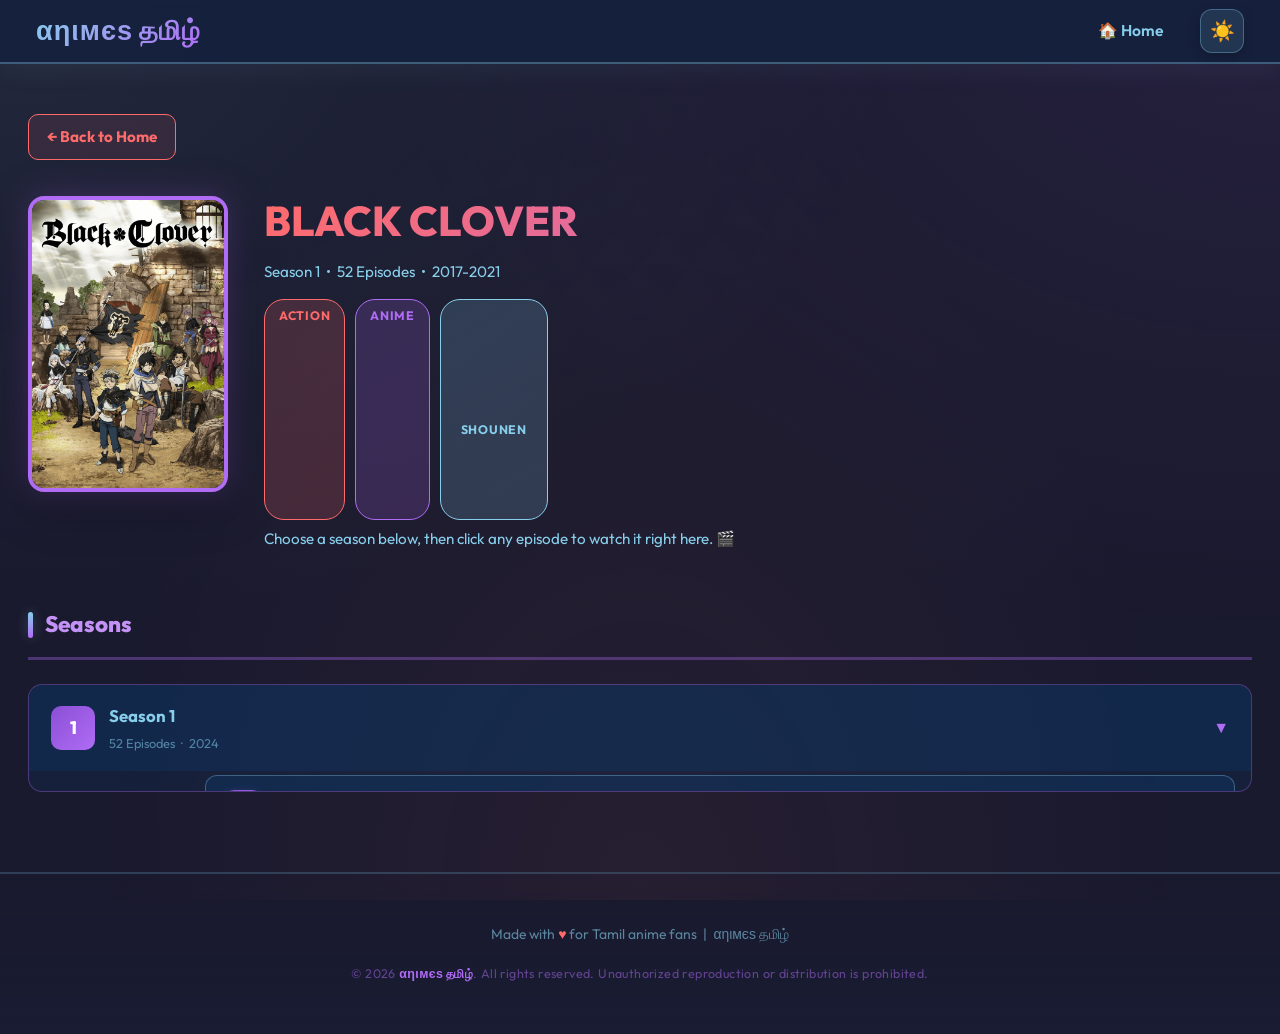
==== commit 5686b475: "7" ====
--- a/Black Clover.html
+++ b/Black Clover.html
@@ -67,7 +67,7 @@
 
         <!-- SHOW HEADER -->
         <div class="show-header">
-            <img src="Black clover.jpg" alt="Black Clover cover" loading="lazy" decoding="async">
+            <img src="Black Clover.jpg" alt="Black Clover cover" loading="lazy" decoding="async">
             <div class="show-info">
                 <h1>BLACK CLOVER</h1>
                 <p>
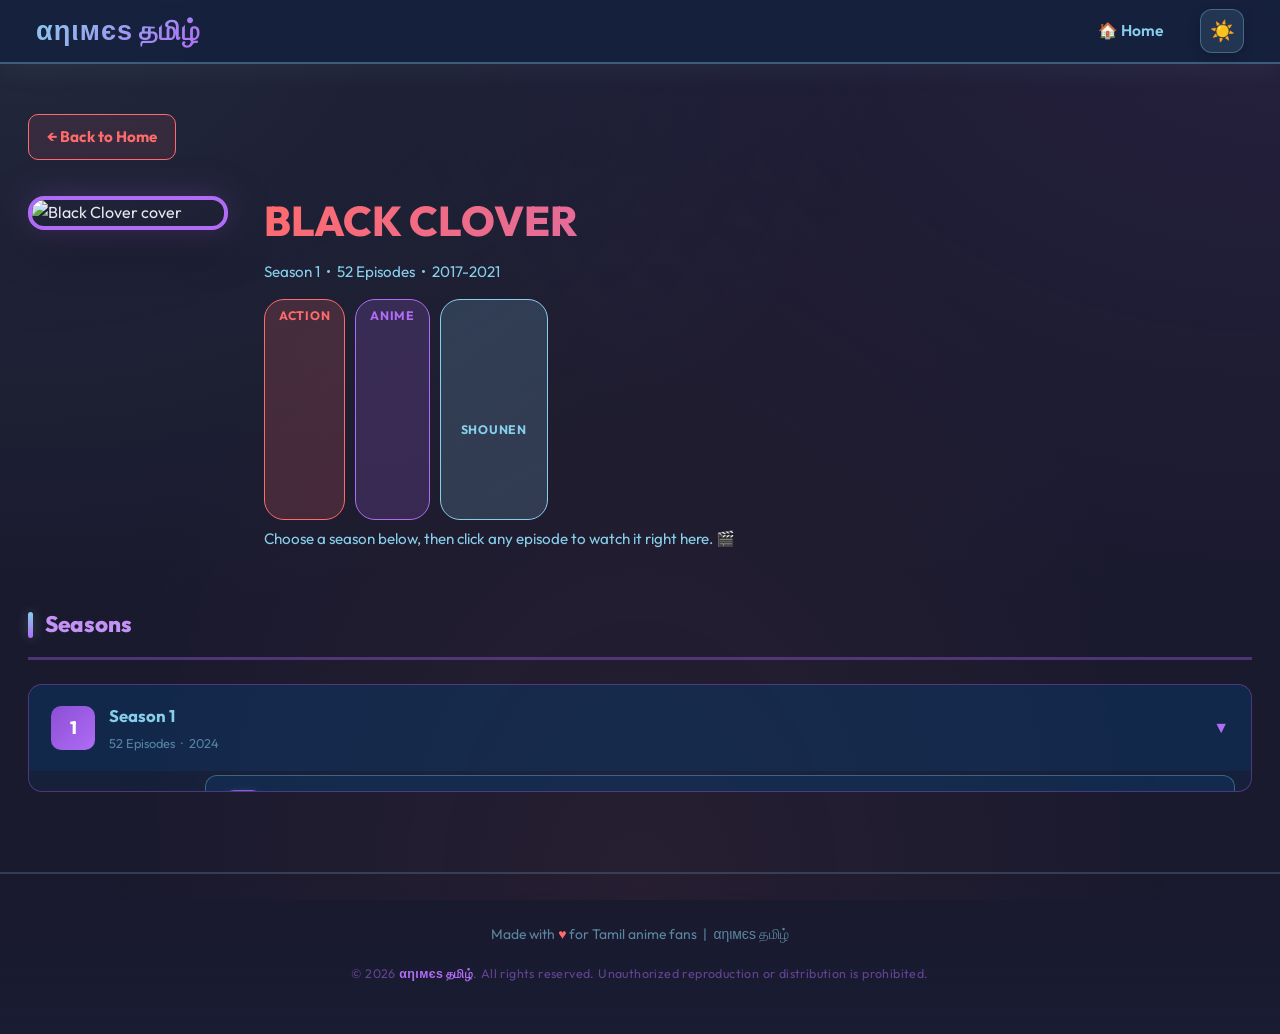
==== commit 29cdbf7b: "commit 8 with auth integration" ====
--- a/Black Clover.html
+++ b/Black Clover.html
@@ -15,6 +15,15 @@
         @keyframes fadeIn  { from { opacity: 0; } to { opacity: 1; } }
         @keyframes slideUp { from { transform: translateY(30px); opacity: 0; } to { transform: translateY(0); opacity: 1; } }
     </style>
+    <!-- Firebase env vars (local) -->
+    <script src="env-config.js"></script>
+    <!-- Auth guard: redirect to login if not signed in -->
+    <script type="module">
+      import { auth, onAuthStateChanged } from './firebase-config.js';
+      onAuthStateChanged(auth, (user) => {
+        if (!user) window.location.href = 'login.html';
+      });
+    </script>
 </head>
 
 <body>
@@ -58,6 +67,27 @@
         </ul>
         <button class="theme-toggle" id="themeToggle" aria-label="Toggle light/dark theme"
             title="Toggle theme">☀️</button>
+        <!-- Nav user / profile dropdown -->
+        <div class="nav-user" id="navUser" style="display:none;">
+          <div class="nav-profile" id="navProfile">
+            <img class="nav-avatar" id="navAvatarImg" src="" alt="" style="display:none;">
+            <div class="nav-avatar-initial" id="navAvatarInitial" style="display:none;"></div>
+            <span class="nav-username" id="navUsername"></span>
+            <span class="nav-profile-chevron">▼</span>
+            <div class="profile-dropdown" id="profileDropdown">
+              <div class="profile-dropdown-header">
+                <img class="dropdown-avatar" id="dropdownAvatarImg" src="" alt="" style="display:none;">
+                <div class="dropdown-avatar-initial" id="dropdownAvatarInitial" style="display:none;"></div>
+                <div class="dropdown-user-info">
+                  <div class="dropdown-name" id="dropdownName"></div>
+                  <div class="dropdown-email" id="dropdownEmail"></div>
+                </div>
+              </div>
+              <hr class="dropdown-divider">
+              <button class="dropdown-item" id="navLogout">🚪 Sign Out</button>
+            </div>
+          </div>
+        </div>
     </nav>
 
     <!-- ===== PAGE CONTENT ===== -->
@@ -67,7 +97,7 @@
 
         <!-- SHOW HEADER -->
         <div class="show-header">
-            <img src="Black Clover.jpg" alt="Black Clover cover" loading="lazy" decoding="async">
+            <img src="Black clover.jpg" alt="Black Clover cover" loading="lazy" decoding="async">
             <div class="show-info">
                 <h1>BLACK CLOVER</h1>
                 <p>
@@ -352,6 +382,45 @@
         });
     </script>
 
+    <!-- Auth: profile dropdown -->
+    <script type="module">
+      import { auth, onAuthStateChanged, signOut } from './firebase-config.js';
+      const navUser = document.getElementById('navUser');
+      const navProfile = document.getElementById('navProfile');
+      const navUsername = document.getElementById('navUsername');
+      const navAvatarImg = document.getElementById('navAvatarImg');
+      const navAvatarInitial = document.getElementById('navAvatarInitial');
+      const dropdownAvatarImg = document.getElementById('dropdownAvatarImg');
+      const dropdownAvatarInit = document.getElementById('dropdownAvatarInitial');
+      const dropdownName = document.getElementById('dropdownName');
+      const dropdownEmail = document.getElementById('dropdownEmail');
+      const profileDropdown = document.getElementById('profileDropdown');
+      const navLogout = document.getElementById('navLogout');
+      onAuthStateChanged(auth, (user) => {
+        if (!user) return;
+        navUser.style.display = 'flex';
+        const name = user.displayName || user.email.split('@')[0];
+        const initial = name.charAt(0).toUpperCase();
+        navUsername.textContent = name;
+        dropdownName.textContent = name;
+        dropdownEmail.textContent = user.email || '';
+        if (user.photoURL) {
+          navAvatarImg.src = user.photoURL; navAvatarImg.style.display = 'block';
+          navAvatarInitial.style.display = 'none';
+          dropdownAvatarImg.src = user.photoURL; dropdownAvatarImg.style.display = 'block';
+          dropdownAvatarInit.style.display = 'none';
+        } else {
+          navAvatarInitial.textContent = initial; navAvatarInitial.style.display = 'flex';
+          navAvatarImg.style.display = 'none';
+          dropdownAvatarInit.textContent = initial; dropdownAvatarInit.style.display = 'flex';
+          dropdownAvatarImg.style.display = 'none';
+        }
+      });
+      navProfile.addEventListener('click', (e) => { e.stopPropagation(); navProfile.classList.toggle('open'); profileDropdown.classList.toggle('open'); });
+      document.addEventListener('click', () => { navProfile.classList.remove('open'); profileDropdown.classList.remove('open'); });
+      navLogout.addEventListener('click', () => { signOut(auth).then(() => { window.location.href = 'login.html'; }); });
+    </script>
+
 </body>
 
 </html>
--- a/style.css
+++ b/style.css
@@ -1847,4 +1847,334 @@
 html[data-theme="light"] ::-webkit-scrollbar-track { background: #eaf5ff; }
 html[data-theme="light"] ::-webkit-scrollbar-thumb {
   background: linear-gradient(180deg, var(--sky-blue), var(--purple));
-}+}
+
+/* ===== NAV USER / PROFILE DROPDOWN (Firebase Auth) ===== */
+.nav-user {
+  display: flex;
+  align-items: center;
+  flex-shrink: 0;
+}
+
+/* Clickable profile pill */
+.nav-profile {
+  position: relative;
+  display: flex;
+  align-items: center;
+  gap: 8px;
+  padding: 5px 10px 5px 5px;
+  border-radius: 30px;
+  border: 1.5px solid var(--border-sky);
+  cursor: pointer;
+  transition: background 0.2s, border-color 0.2s, box-shadow 0.2s;
+  user-select: none;
+}
+
+.nav-profile:hover {
+  background: rgba(135, 206, 235, 0.1);
+  border-color: var(--sky-blue);
+  box-shadow: 0 0 14px rgba(135, 206, 235, 0.15);
+}
+
+/* Avatar image (Google photo) */
+.nav-avatar {
+  width: 32px;
+  height: 32px;
+  border-radius: 50%;
+  object-fit: cover;
+  flex-shrink: 0;
+  border: 2px solid var(--sky-blue);
+}
+
+/* Avatar initial (fallback) */
+.nav-avatar-initial {
+  width: 32px;
+  height: 32px;
+  border-radius: 50%;
+  background: linear-gradient(135deg, var(--sky-blue-dark), var(--purple-dark));
+  color: #fff;
+  font-size: 0.82rem;
+  font-weight: 800;
+  text-transform: uppercase;
+  display: flex;
+  align-items: center;
+  justify-content: center;
+  flex-shrink: 0;
+  border: 2px solid var(--sky-blue);
+  box-shadow: 0 0 10px rgba(135, 206, 235, 0.3);
+}
+
+.nav-username {
+  font-size: 0.85rem;
+  color: var(--sky-blue);
+  font-weight: 600;
+  max-width: 110px;
+  overflow: hidden;
+  text-overflow: ellipsis;
+  white-space: nowrap;
+}
+
+/* Chevron arrow */
+.nav-profile-chevron {
+  font-size: 0.6rem;
+  color: var(--sky-blue);
+  transition: transform 0.25s ease;
+  margin-left: -2px;
+  flex-shrink: 0;
+}
+
+.nav-profile.open .nav-profile-chevron {
+  transform: rotate(180deg);
+}
+
+/* ── Dropdown card ── */
+.profile-dropdown {
+  display: none;
+  position: absolute;
+  top: calc(100% + 12px);
+  right: 0;
+  min-width: 230px;
+  background: var(--bg-secondary);
+  border: 1.5px solid var(--border-sky);
+  border-radius: 16px;
+  box-shadow: 0 16px 48px rgba(0, 0, 0, 0.45), 0 0 0 1px rgba(135, 206, 235, 0.06);
+  overflow: hidden;
+  z-index: 500;
+  animation: dropdownFadeIn 0.18s ease;
+}
+
+.profile-dropdown.open { display: block; }
+
+@keyframes dropdownFadeIn {
+  from { opacity: 0; transform: translateY(-8px) scale(0.97); }
+  to   { opacity: 1; transform: translateY(0)   scale(1);    }
+}
+
+/* Dropdown header (avatar + name/email) */
+.profile-dropdown-header {
+  display: flex;
+  align-items: center;
+  gap: 12px;
+  padding: 16px;
+  background: rgba(135, 206, 235, 0.05);
+  border-bottom: 1px solid var(--border-sky);
+}
+
+.dropdown-avatar {
+  width: 46px;
+  height: 46px;
+  border-radius: 50%;
+  object-fit: cover;
+  flex-shrink: 0;
+  border: 2.5px solid var(--sky-blue);
+  box-shadow: 0 0 12px rgba(135, 206, 235, 0.25);
+}
+
+.dropdown-avatar-initial {
+  width: 46px;
+  height: 46px;
+  border-radius: 50%;
+  background: linear-gradient(135deg, var(--sky-blue-dark), var(--purple-dark));
+  color: #fff;
+  font-size: 1.15rem;
+  font-weight: 800;
+  text-transform: uppercase;
+  display: flex;
+  align-items: center;
+  justify-content: center;
+  flex-shrink: 0;
+  border: 2.5px solid var(--sky-blue);
+  box-shadow: 0 0 14px rgba(135, 206, 235, 0.3);
+}
+
+.dropdown-user-info {
+  display: flex;
+  flex-direction: column;
+  min-width: 0;
+}
+
+.dropdown-name {
+  font-size: 0.92rem;
+  font-weight: 700;
+  color: var(--text-primary);
+  white-space: nowrap;
+  overflow: hidden;
+  text-overflow: ellipsis;
+}
+
+.dropdown-email {
+  font-size: 0.74rem;
+  color: rgba(135, 206, 235, 0.55);
+  white-space: nowrap;
+  overflow: hidden;
+  text-overflow: ellipsis;
+  margin-top: 3px;
+}
+
+.dropdown-divider {
+  border: none;
+  border-top: 1px solid var(--border-sky);
+  margin: 0;
+}
+
+/* Dropdown action buttons */
+.dropdown-item {
+  display: flex;
+  align-items: center;
+  gap: 10px;
+  width: 100%;
+  padding: 12px 16px;
+  background: transparent;
+  border: none;
+  color: var(--light-red);
+  font-family: 'Outfit', sans-serif;
+  font-size: 0.88rem;
+  font-weight: 600;
+  cursor: pointer;
+  transition: background 0.2s;
+  text-align: left;
+}
+
+.dropdown-item:hover {
+  background: rgba(255, 107, 107, 0.1);
+}
+
+/* Mobile: hide username text, keep avatar */
+@media (max-width: 480px) {
+  .nav-username { display: none; }
+  .nav-profile-chevron { display: none; }
+}
+
+
+/* ===== LOGIN PAGE ===== */
+.login-page {
+  min-height: 100vh;
+  display: flex;
+  flex-direction: column;
+  align-items: center;
+  justify-content: center;
+  padding: 20px;
+  background: var(--bg-primary);
+}
+
+.login-logo {
+  font-size: 2rem;
+  font-weight: 800;
+  background: linear-gradient(135deg, var(--sky-blue), var(--purple));
+  -webkit-background-clip: text;
+  -webkit-text-fill-color: transparent;
+  background-clip: text;
+  margin-bottom: 24px;
+  text-align: center;
+}
+
+.login-card {
+  background: var(--bg-secondary);
+  border: 1.5px solid var(--border-sky);
+  border-radius: 16px;
+  padding: 36px 32px;
+  width: 100%;
+  max-width: 400px;
+  box-shadow: 0 8px 40px rgba(135, 206, 235, 0.08);
+}
+
+.auth-tabs {
+  display: flex;
+  gap: 0;
+  border-radius: 10px;
+  overflow: hidden;
+  border: 1.5px solid var(--border-sky);
+  margin-bottom: 28px;
+}
+
+.auth-tab {
+  flex: 1;
+  padding: 10px;
+  background: transparent;
+  border: none;
+  color: var(--text-primary);
+  font-family: 'Outfit', sans-serif;
+  font-size: 0.95rem;
+  font-weight: 600;
+  cursor: pointer;
+  transition: background 0.2s, color 0.2s;
+}
+
+.auth-tab.active {
+  background: linear-gradient(135deg, var(--sky-blue-dark), var(--purple-dark));
+  color: #fff;
+}
+
+.auth-input {
+  width: 100%;
+  padding: 12px 16px;
+  background: var(--bg-primary);
+  border: 1.5px solid var(--border-sky);
+  border-radius: 10px;
+  color: var(--text-primary);
+  font-family: 'Outfit', sans-serif;
+  font-size: 0.95rem;
+  margin-bottom: 14px;
+  outline: none;
+  transition: border-color 0.2s;
+}
+
+.auth-input:focus { border-color: var(--sky-blue); }
+
+.auth-submit-btn {
+  width: 100%;
+  padding: 13px;
+  background: linear-gradient(135deg, var(--sky-blue-dark), var(--purple-dark));
+  border: none;
+  border-radius: 10px;
+  color: #fff;
+  font-family: 'Outfit', sans-serif;
+  font-size: 1rem;
+  font-weight: 700;
+  cursor: pointer;
+  margin-bottom: 14px;
+  transition: opacity 0.2s;
+}
+
+.auth-submit-btn:hover    { opacity: 0.9; }
+.auth-submit-btn:disabled { opacity: 0.6; cursor: not-allowed; }
+
+.auth-divider {
+  text-align: center;
+  color: #888;
+  font-size: 0.85rem;
+  margin-bottom: 14px;
+}
+
+.google-btn {
+  width: 100%;
+  padding: 12px;
+  background: #fff;
+  border: 1.5px solid #ddd;
+  border-radius: 10px;
+  color: #333;
+  font-family: 'Outfit', sans-serif;
+  font-size: 0.95rem;
+  font-weight: 600;
+  cursor: pointer;
+  display: flex;
+  align-items: center;
+  justify-content: center;
+  gap: 10px;
+  transition: box-shadow 0.2s;
+}
+
+.google-btn:hover { box-shadow: 0 2px 10px rgba(0,0,0,0.15); }
+
+.auth-error {
+  background: rgba(255,107,107,0.12);
+  border: 1px solid var(--light-red);
+  border-radius: 8px;
+  padding: 10px 14px;
+  color: var(--light-red);
+  font-size: 0.875rem;
+  margin-bottom: 14px;
+  display: none;
+}
+
+.auth-error.visible { display: block; }
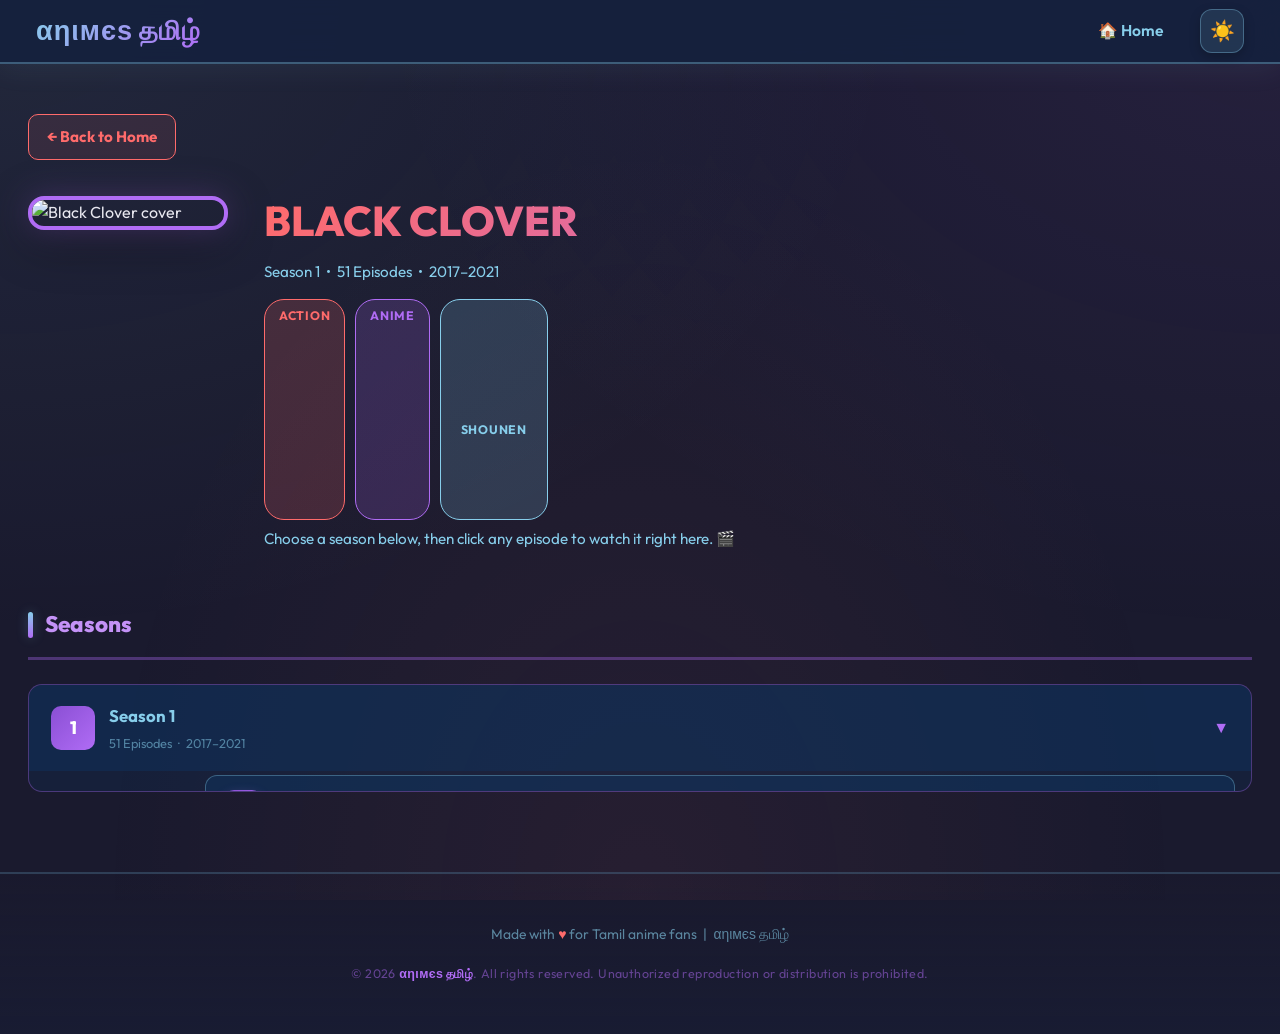
==== commit 961df655: "15 with error corrections" ====
--- a/Black Clover.html
+++ b/Black Clover.html
@@ -7,6 +7,9 @@
     <title>Black Clover — αηιмєѕ தமிழ்</title>
     <meta name="description" content="Watch Black Clover Season 1 & Season 2 all episodes in Tamil on αηιмєѕ தமிழ்.">
     <link rel="stylesheet" href="style.css">
+
+    <meta name="google-site-verification" content="Bs-zn-4_h5NOEnhNXeSkznOBG7yhEcJbRddoLscS0Bg" />
+
     <script>/* apply saved theme before paint */
         (function () { var t = localStorage.getItem('animeTheme') || 'dark'; document.documentElement.setAttribute('data-theme', t); })();
     </script>
@@ -15,15 +18,17 @@
         @keyframes fadeIn  { from { opacity: 0; } to { opacity: 1; } }
         @keyframes slideUp { from { transform: translateY(30px); opacity: 0; } to { transform: translateY(0); opacity: 1; } }
     </style>
-    <!-- Firebase env vars (local) -->
-    <script src="env-config.js"></script>
-    <!-- Auth guard: redirect to login if not signed in -->
-    <script type="module">
-      import { auth, onAuthStateChanged } from './firebase-config.js';
-      onAuthStateChanged(auth, (user) => {
-        if (!user) window.location.href = 'login.html';
-      });
+
+    <!-- Google tag (gtag.js) -->
+    <script async src="https://www.googletagmanager.com/gtag/js?id=G-4DX2DXGVDZ"></script>
+    <script>
+      window.dataLayer = window.dataLayer || [];
+      function gtag(){dataLayer.push(arguments);}
+      gtag('js', new Date());
+
+      gtag('config', 'G-4DX2DXGVDZ');
     </script>
+
 </head>
 
 <body>
@@ -35,17 +40,17 @@
                 <div class="modal-ep-title" id="modalEpTitle">Episode</div>
                 <button class="modal-close" id="modalClose" title="Close (Esc)">✕</button>
             </div>
-            <div class="modal-video-wrap">
-                <iframe id="modalIframe" title="Anime Video Player" src="" allowfullscreen allow="autoplay"></iframe>
+            <div class="modal-video-wrap" id="videoWrap">
+                <iframe id="modalIframe" title="Anime Video Player" src="" allowfullscreen allow="autoplay; encrypted-media" referrerpolicy="no-referrer-when-downgrade" loading="lazy"></iframe>
             </div>
             <div class="modal-controls">
                 <button class="modal-nav-btn btn-prev" id="btnPrev">◀ Previous</button>
-                <div class="quality-selector" id="qualitySelector">
+                <div class="quality-selector quality-selector--inactive" id="qualitySelector">
                     <button class="quality-btn active" data-quality="720p">720p</button>
                     <button class="quality-btn" data-quality="480p">480p</button>
                     <button class="quality-btn" data-quality="360p">360p</button>
                 </div>
-                <div class="modal-ep-counter" id="epCounter">— / 52</div>
+                <div class="modal-ep-counter" id="epCounter">— / 51</div>
                 <button class="download-btn" id="downloadBtn" title="Download current episode">
                     ⬇ Download
                 </button>
@@ -67,27 +72,7 @@
         </ul>
         <button class="theme-toggle" id="themeToggle" aria-label="Toggle light/dark theme"
             title="Toggle theme">☀️</button>
-        <!-- Nav user / profile dropdown -->
-        <div class="nav-user" id="navUser" style="display:none;">
-          <div class="nav-profile" id="navProfile">
-            <img class="nav-avatar" id="navAvatarImg" src="" alt="" style="display:none;">
-            <div class="nav-avatar-initial" id="navAvatarInitial" style="display:none;"></div>
-            <span class="nav-username" id="navUsername"></span>
-            <span class="nav-profile-chevron">▼</span>
-            <div class="profile-dropdown" id="profileDropdown">
-              <div class="profile-dropdown-header">
-                <img class="dropdown-avatar" id="dropdownAvatarImg" src="" alt="" style="display:none;">
-                <div class="dropdown-avatar-initial" id="dropdownAvatarInitial" style="display:none;"></div>
-                <div class="dropdown-user-info">
-                  <div class="dropdown-name" id="dropdownName"></div>
-                  <div class="dropdown-email" id="dropdownEmail"></div>
-                </div>
-              </div>
-              <hr class="dropdown-divider">
-              <button class="dropdown-item" id="navLogout">🚪 Sign Out</button>
-            </div>
-          </div>
-        </div>
+
     </nav>
 
     <!-- ===== PAGE CONTENT ===== -->
@@ -101,7 +86,7 @@
             <div class="show-info">
                 <h1>BLACK CLOVER</h1>
                 <p>
-                    Season 1 &nbsp;•&nbsp; 52 Episodes &nbsp;•&nbsp; 2017-2021
+                    Season 1 &nbsp;•&nbsp; 51 Episodes &nbsp;•&nbsp; 2017–2021
                 </p>
                 <div class="genre-tags">
                     <span class="genre-tag action">Action</span>
@@ -127,7 +112,7 @@
                         <div class="season-num-badge">1</div>
                         <div>
                             <div class="season-header-title">Season 1</div>
-                            <div class="season-header-meta">52 Episodes &nbsp;·&nbsp; 2024</div>
+                            <div class="season-header-meta">51 Episodes &nbsp;·&nbsp; 2017–2021</div>
                         </div>
                     </div>
                     <span class="season-chevron">▼</span>
@@ -227,6 +212,7 @@
             return m ? `https://drive.google.com/file/d/${m[1]}/preview` : shareUrl;
         }
 
+
         // ─── Build episode list ────────────────────────────────────────────────────
         function buildList(listId, episodes, globalOffset) {
             const ul = document.getElementById(listId);
@@ -269,12 +255,17 @@
         const downloadBtn = document.getElementById('downloadBtn');
         let currentQuality = '720p';
 
+        const videoWrap = document.getElementById('videoWrap');
+        iframe.addEventListener('load', function () { if (iframe.src) videoWrap.classList.add('loaded'); });
+        function showLoading() { videoWrap.classList.remove('loaded'); }
+
         function openEpisode(index) {
             currentEp = index;
             currentQuality = '720p';
             const ep = allEpisodes[index];
             modalTitle.textContent = ep.label;
             epCounter.textContent = `${index + 1} / ${total}`;
+            showLoading();
             iframe.src = embedUrl(ep.url);
             btnPrev.disabled = index === 0;
             btnNext.disabled = index === total - 1;
@@ -293,6 +284,7 @@
         function closeModal() {
             modal.classList.remove('active');
             iframe.src = '';
+            showLoading();
             document.body.style.overflow = '';
             document.querySelectorAll('.ep-link').forEach(a => a.classList.remove('ep-active'));
         }
@@ -382,44 +374,7 @@
         });
     </script>
 
-    <!-- Auth: profile dropdown -->
-    <script type="module">
-      import { auth, onAuthStateChanged, signOut } from './firebase-config.js';
-      const navUser = document.getElementById('navUser');
-      const navProfile = document.getElementById('navProfile');
-      const navUsername = document.getElementById('navUsername');
-      const navAvatarImg = document.getElementById('navAvatarImg');
-      const navAvatarInitial = document.getElementById('navAvatarInitial');
-      const dropdownAvatarImg = document.getElementById('dropdownAvatarImg');
-      const dropdownAvatarInit = document.getElementById('dropdownAvatarInitial');
-      const dropdownName = document.getElementById('dropdownName');
-      const dropdownEmail = document.getElementById('dropdownEmail');
-      const profileDropdown = document.getElementById('profileDropdown');
-      const navLogout = document.getElementById('navLogout');
-      onAuthStateChanged(auth, (user) => {
-        if (!user) return;
-        navUser.style.display = 'flex';
-        const name = user.displayName || user.email.split('@')[0];
-        const initial = name.charAt(0).toUpperCase();
-        navUsername.textContent = name;
-        dropdownName.textContent = name;
-        dropdownEmail.textContent = user.email || '';
-        if (user.photoURL) {
-          navAvatarImg.src = user.photoURL; navAvatarImg.style.display = 'block';
-          navAvatarInitial.style.display = 'none';
-          dropdownAvatarImg.src = user.photoURL; dropdownAvatarImg.style.display = 'block';
-          dropdownAvatarInit.style.display = 'none';
-        } else {
-          navAvatarInitial.textContent = initial; navAvatarInitial.style.display = 'flex';
-          navAvatarImg.style.display = 'none';
-          dropdownAvatarInit.textContent = initial; dropdownAvatarInit.style.display = 'flex';
-          dropdownAvatarImg.style.display = 'none';
-        }
-      });
-      navProfile.addEventListener('click', (e) => { e.stopPropagation(); navProfile.classList.toggle('open'); profileDropdown.classList.toggle('open'); });
-      document.addEventListener('click', () => { navProfile.classList.remove('open'); profileDropdown.classList.remove('open'); });
-      navLogout.addEventListener('click', () => { signOut(auth).then(() => { window.location.href = 'login.html'; }); });
-    </script>
+
 
 </body>
 
--- a/style.css
+++ b/style.css
@@ -70,6 +70,7 @@
     radial-gradient(ellipse at bottom, rgba(255, 107, 107, 0.06) 0%, transparent 60%);
   pointer-events: none;
   z-index: 0;
+  will-change: auto;
 }
 
 /* ===== NAVBAR / HEADER ===== */
@@ -851,12 +852,20 @@
   position: fixed;
   inset: 0;
   z-index: 999;
-  background: rgba(10, 10, 20, 0.92);
-  -webkit-backdrop-filter: blur(10px);
-  backdrop-filter: blur(10px);
+  background: rgba(10, 10, 20, 0.95);
   align-items: center;
   justify-content: center;
-  animation: modalFadeIn 0.25s ease;
+  animation: modalFadeIn 0.2s ease;
+  -webkit-tap-highlight-color: transparent;
+}
+
+/* Only apply backdrop-filter on desktop where GPU can handle it */
+@media (hover: hover) and (pointer: fine) {
+  .modal-overlay {
+    background: rgba(10, 10, 20, 0.92);
+    -webkit-backdrop-filter: blur(10px);
+    backdrop-filter: blur(10px);
+  }
 }
 
 .modal-overlay.active {
@@ -878,8 +887,11 @@
   box-shadow: 0 0 60px rgba(135, 206, 235, 0.15), 0 24px 80px rgba(0, 0, 0, 0.7);
   animation: modalSlideUp 0.3s ease;
   max-height: calc(100vh - 20px);
+  max-height: calc(100dvh - 20px);
   display: flex;
   flex-direction: column;
+  will-change: transform, opacity;
+  contain: layout style;
 }
 
 @keyframes modalSlideUp {
@@ -938,12 +950,60 @@
   flex-shrink: 0;
 }
 
+/* Loading spinner — shown while iframe loads */
+.modal-video-wrap::before {
+  content: '';
+  position: absolute;
+  top: 50%;
+  left: 50%;
+  width: 44px;
+  height: 44px;
+  margin: -22px 0 0 -22px;
+  border: 3px solid rgba(135, 206, 235, 0.2);
+  border-top-color: var(--sky-blue);
+  border-radius: 50%;
+  animation: modalSpinner 0.8s linear infinite;
+  z-index: 1;
+  pointer-events: none;
+}
+
+.modal-video-wrap::after {
+  content: 'Loading video…';
+  position: absolute;
+  top: calc(50% + 36px);
+  left: 50%;
+  transform: translateX(-50%);
+  color: rgba(135, 206, 235, 0.5);
+  font-size: 0.8rem;
+  font-weight: 500;
+  letter-spacing: 0.5px;
+  z-index: 1;
+  pointer-events: none;
+}
+
+/* Hide spinner once iframe has loaded */
+.modal-video-wrap.loaded::before,
+.modal-video-wrap.loaded::after {
+  display: none;
+}
+
+@keyframes modalSpinner {
+  to { transform: rotate(360deg); }
+}
+
 .modal-video-wrap iframe {
   position: absolute;
   inset: 0;
   width: 100%;
   height: 100%;
   border: none;
+  opacity: 0;
+  transition: opacity 0.3s ease;
+}
+
+/* Fade in iframe once loaded */
+.modal-video-wrap.loaded iframe {
+  opacity: 1;
 }
 
 .modal-controls {
@@ -1045,6 +1105,38 @@
   background: var(--sky-blue);
   color: #000;
   box-shadow: 0 0 12px rgba(135, 206, 235, 0.4);
+}
+
+/* Hidden when stream has no separate quality sources */
+.quality-selector--inactive {
+  display: none;
+}
+
+/* Episode not yet uploaded */
+.episode-list .ep-unavailable {
+  display: flex;
+  align-items: center;
+  gap: 14px;
+  padding: 14px 18px;
+  border-radius: 12px;
+  background: rgba(15, 52, 96, 0.25);
+  border: 1.5px dashed var(--border-purple);
+  color: rgba(135, 206, 235, 0.45);
+  font-weight: 500;
+  font-size: 0.95rem;
+  cursor: not-allowed;
+  opacity: 0.7;
+}
+
+.episode-list .ep-unavailable .ep-number {
+  background: linear-gradient(135deg, #4a4a5a, #3a3a4a);
+  box-shadow: none;
+}
+
+html[data-theme="light"] .episode-list .ep-unavailable {
+  background: rgba(240, 248, 255, 0.6);
+  border-color: rgba(139, 92, 246, 0.35);
+  color: rgba(15, 23, 42, 0.45);
 }
 
 /* ===== DOWNLOAD BUTTON ===== */
@@ -1517,36 +1609,150 @@
     object-fit: cover;
   }
 
-  /* Modal controls — stack on mobile */
+  /* ── Modal — fullscreen on mobile portrait ── */
+  .modal-overlay.active {
+    align-items: stretch;
+    justify-content: stretch;
+  }
+
+  .modal-box {
+    width: 100vw;
+    max-height: 100vh;
+    max-height: 100dvh;
+    border-radius: 0;
+    border: none;
+    box-shadow: none;
+    animation: modalFadeIn 0.2s ease;
+  }
+
+  .modal-topbar {
+    padding: 10px 14px;
+    background: rgba(10, 10, 20, 0.95);
+    border-bottom: 1px solid rgba(135, 206, 235, 0.2);
+  }
+
+  .modal-ep-title {
+    font-size: 0.85rem;
+  }
+
+  .modal-close {
+    width: 38px;
+    height: 38px;
+    border-radius: 10px;
+  }
+
+  /* Video fills available width, keeps ratio, centered vertically */
+  .modal-video-wrap {
+    padding-top: 0;
+    position: relative;
+    width: 100%;
+    /* Calculate height: viewport minus topbar(~58px) minus controls(~110px) */
+    height: calc(100vw * 9 / 16);
+    max-height: calc(100dvh - 170px);
+    flex-shrink: 1;
+    flex-grow: 1;
+  }
+
+  .modal-video-wrap iframe {
+    position: absolute;
+    inset: 0;
+    width: 100%;
+    height: 100%;
+  }
+
+  /* Modal controls — clean two-row layout */
   .modal-controls {
-    padding: 8px 12px;
-    gap: 6px;
+    padding: 10px 14px 14px;
+    gap: 10px;
     justify-content: center;
-  }
-
-  .modal-nav-btn {
-    padding: 7px 12px;
-    font-size: 0.8rem;
+    flex-direction: column;
+    align-items: stretch;
+    background: rgba(10, 10, 20, 0.95);
+    border-top: 1px solid rgba(135, 206, 235, 0.15);
+  }
+
+  /* Row 1: Quality + Episode counter + Download */
+  .modal-controls-row-top {
+    display: contents;
   }
 
   .modal-ep-counter {
-    order: -1;
+    order: 0;
     width: 100%;
     text-align: center;
-    font-size: 0.75rem;
-    padding: 2px 0;
-  }
-
-  .quality-selector,
+    font-size: 0.8rem;
+    padding: 4px 0;
+    color: rgba(135, 206, 235, 0.7);
+    font-weight: 600;
+    letter-spacing: 0.5px;
+  }
+
+  .quality-selector {
+    order: 1;
+    width: 100%;
+    justify-content: center;
+    padding: 4px;
+    background: rgba(135, 206, 235, 0.08);
+    border: 1px solid rgba(135, 206, 235, 0.15);
+    border-radius: 10px;
+  }
+
+  .quality-btn {
+    flex: 1;
+    padding: 8px 10px;
+    font-size: 0.72rem;
+    text-align: center;
+    border-radius: 7px;
+  }
+
   .download-btn {
-    font-size: 0.75rem;
-  }
-
-  .quality-btn {
-    padding: 4px 7px;
-    font-size: 0.68rem;
-  }
-
+    order: 2;
+    width: 100%;
+    justify-content: center;
+    padding: 10px 14px;
+    font-size: 0.82rem;
+    border-radius: 10px;
+  }
+
+  /* Row 2: Prev / Next buttons */
+  .btn-prev {
+    order: 3;
+    flex: 1;
+    justify-content: center;
+    padding: 10px 14px;
+    font-size: 0.82rem;
+    border-radius: 10px;
+  }
+
+  .btn-next {
+    order: 4;
+    flex: 1;
+    justify-content: center;
+    padding: 10px 14px;
+    font-size: 0.82rem;
+    border-radius: 10px;
+  }
+
+  /* Nav buttons side by side */
+  .modal-controls {
+    display: grid;
+    grid-template-columns: 1fr 1fr;
+    grid-template-rows: auto auto auto auto;
+  }
+
+  .modal-ep-counter {
+    grid-column: 1 / -1;
+  }
+
+  .quality-selector {
+    grid-column: 1 / -1;
+  }
+
+  .download-btn {
+    grid-column: 1 / -1;
+  }
+
+  /* Season accordion */
   .season-header {
     padding: 14px 16px;
   }
@@ -1609,8 +1815,43 @@
   .anime-card .card-title { font-size: 0.82rem; }
   .anime-card .card-badge { font-size: 0.58rem; padding: 4px 7px; }
 
-  .show-header img { width: 130px; }
-  .show-info h1 { font-size: 1.7rem; }
+  /* Show header — horizontal layout on small screens */
+  .show-header {
+    flex-direction: row;
+    align-items: flex-start;
+    gap: 14px;
+  }
+
+  .show-header img {
+    width: 110px;
+    border-radius: 10px;
+    border-width: 2px;
+  }
+
+  .show-info h1 {
+    font-size: 1.35rem;
+    line-height: 1.2;
+    margin-bottom: 6px;
+  }
+
+  .show-info > p {
+    font-size: 0.8rem;
+  }
+
+  .show-description {
+    font-size: 0.78rem;
+    margin-top: 8px;
+    max-width: 100%;
+  }
+
+  .genre-tags {
+    margin-top: 8px !important;
+  }
+
+  .genre-tag {
+    font-size: 0.65rem;
+    padding: 4px 10px;
+  }
 
   .episode-list li a {
     font-size: 0.82rem;
@@ -1625,6 +1866,32 @@
     border-radius: 8px;
   }
 
+  /* Video modal — extra tight on small phones */
+  .modal-video-wrap {
+    max-height: calc(100dvh - 200px);
+  }
+
+  .modal-controls {
+    padding: 8px 10px 12px;
+    gap: 8px;
+  }
+
+  .quality-btn {
+    padding: 7px 8px;
+    font-size: 0.68rem;
+  }
+
+  .btn-prev,
+  .btn-next {
+    padding: 9px 12px;
+    font-size: 0.78rem;
+  }
+
+  .download-btn {
+    padding: 9px 12px;
+    font-size: 0.78rem;
+  }
+
   footer {
     font-size: 0.75rem;
     padding: 28px 14px;
@@ -1637,12 +1904,93 @@
 @media (max-width: 360px) {
   .hero h1 { font-size: 1.5rem; }
   .logo    { font-size: 0.95rem !important; }
-  .show-info h1 { font-size: 1.4rem; }
+  .show-info h1 { font-size: 1.2rem; }
+
+  .show-header img {
+    width: 90px;
+  }
 
   .anime-grid { gap: 10px; }
   .anime-card img { height: 150px; }
 
   .nav-links a { font-size: 0.9rem; }
+
+  .modal-video-wrap {
+    max-height: calc(100dvh - 220px);
+  }
+}
+
+/* ── Mobile Landscape — maximize video area ── */
+@media (max-width: 900px) and (orientation: landscape) {
+  .modal-overlay.active {
+    align-items: stretch;
+    justify-content: stretch;
+  }
+
+  .modal-box {
+    width: 100vw;
+    max-height: 100vh;
+    max-height: 100dvh;
+    border-radius: 0;
+    border: none;
+  }
+
+  .modal-topbar {
+    padding: 6px 14px;
+  }
+
+  .modal-ep-title {
+    font-size: 0.8rem;
+  }
+
+  .modal-close {
+    width: 32px;
+    height: 32px;
+  }
+
+  .modal-video-wrap {
+    padding-top: 0;
+    height: calc(100dvh - 100px);
+    max-height: none;
+    flex-grow: 1;
+  }
+
+  .modal-controls {
+    padding: 6px 12px;
+    gap: 6px;
+    flex-wrap: nowrap;
+    flex-direction: row;
+    align-items: center;
+    justify-content: space-between;
+  }
+
+  .modal-ep-counter {
+    width: auto;
+    font-size: 0.72rem;
+  }
+
+  .quality-btn {
+    padding: 4px 8px;
+    font-size: 0.65rem;
+  }
+
+  .btn-prev,
+  .btn-next {
+    padding: 6px 10px;
+    font-size: 0.75rem;
+  }
+
+  .download-btn {
+    padding: 6px 10px;
+    font-size: 0.72rem;
+  }
+}
+
+/* ── Prevent horizontal scroll on mobile ── */
+@media (max-width: 768px) {
+  html, body {
+    overflow-x: hidden;
+  }
 }
 
 /* ===== PREFERS REDUCED MOTION ===== */
@@ -1876,6 +2224,15 @@
   box-shadow: 0 0 14px rgba(135, 206, 235, 0.15);
 }
 
+/* Hidden display utilities for nav elements */
+#navUser,
+#navAvatarImg,
+#navAvatarInitial,
+#dropdownAvatarImg,
+#dropdownAvatarInitial {
+  display: none;
+}
+
 /* Avatar image (Google photo) */
 .nav-avatar {
   width: 32px;
